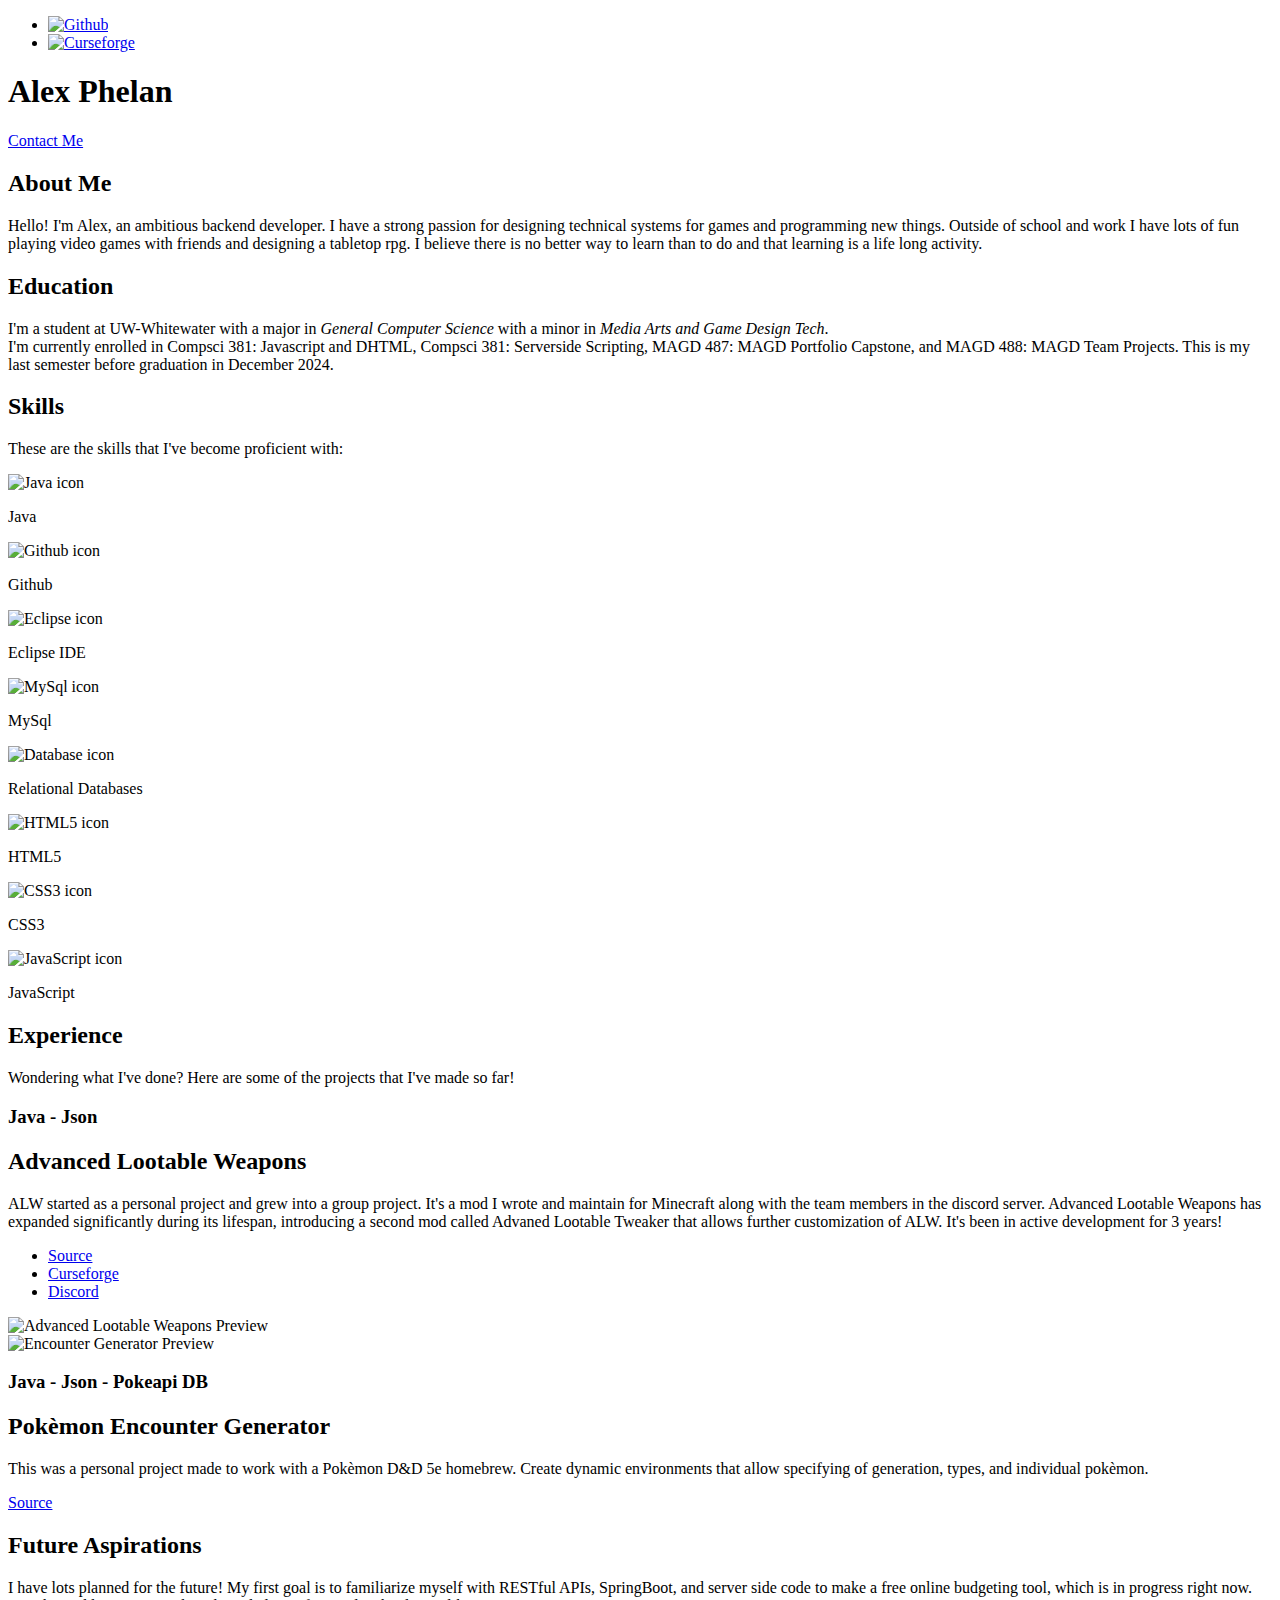
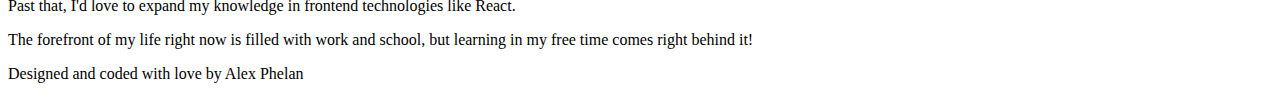
==== index.html @ 7ef5a331 "Update index.html" ====
<!DOCTYPE html>

<html lang="en">
<head>
    <meta charset="UTF-8">
    <title>Alex Phelan</title>
    <link rel="stylesheet" href="./style.css">
</head>
<body>
	<header>
		<div class="banner" id="bannercolor">
			<div id="bannercontent">
				<div id="bannericons">
					<ul>
						<li>
							<a href="https://github.com/Tikidoodlep1" target="_blank"><img src="./images/github-icon.png" alt="Github" id="github-icon"></a>
						</li>
						<li>
							<a href="https://www.curseforge.com/members/tiki/projects" target="_blank"><img src="./images/curseforge-icon.png" alt="Curseforge" id="curseforge-icon"></a>
						</li>
					</ul>
				</div>
				<h1 id="banneranim">Alex Phelan</h1>
				<div id="contactcontent">
					<a href="mailto:alex.x.eye@gmail.com" id="contactme">Contact Me</a>
				</div>
			</div>
		</div>
	</header>
	
	<div class="bodycontainer" id="firstbody">
		<div class="bodycontent" id="aboutme">
			<!--<img src="./images/cover_image" alt="Portrait of Alex Phelan" class="floatleft">-->
			<h2>About Me</h2> 
			<p>
				Hello! I'm Alex, an ambitious backend developer. I have a strong passion for designing technical systems for games and programming new things. Outside of school and work I have lots of fun playing video games with friends and designing a tabletop rpg. I believe there is no better way to learn than to do and that learning is a life long activity.
			</p>
		</div>
	</div>

	<div class=triangle1></div>

	<div id="secondbody">
		<div class="bodycontainer">
			<div class="bodycontent" id="education">
				<!--
				<div class="schedule floatleft">
					<table>
						<thead>
							<h4>Class Schedule</h4>
						</thead>
						<tbody>
							<th></th>
							<th>Monday</th>
							<th>Tuesday</th>
							<th>Wednesday</th>
							<th>Thursday</th>
							<tr>
								<th>9:00-10:45</th>
								<td>Compsci 381</td>
								<td></td>
								<td></td>
								<td></td>
							</tr>
							<tr>
								<th>12:00-1:45</th>
								<td></td>
								<td>Compsci 382</td>
								<td></td>
								<td>Compsci 382</td>
							</tr>
							<tr>
								<th>3:30-6:15</th>
								<td>MAGD 487</td>
								<td></td>
								<td>MAGD 488</td>
								<td></td>
							</tr>
						</tbody>
					</table>
				</div>
				-->
				<h2>Education</h2> 
				<p>
					I'm a student at UW-Whitewater with a major in <i>General Computer Science</i> with a minor in <i>Media Arts and Game Design Tech</i>. <br>
					I'm currently enrolled in Compsci 381: Javascript and DHTML, Compsci 381: Serverside Scripting, MAGD 487: MAGD Portfolio Capstone, and MAGD 488: MAGD Team Projects. This is my last semester before graduation in December 2024.
				</p>
			</div>
		</div>
	</div>

	<div class="triangle triangle2"></div>

	<div id="thirdbody">
		<div class="bodycontainer">
			<div class="bodycontent" id="skills">
				<h2>Skills</h2> 
				<p>
					These are the skills that I've become proficient with:
				</p>
				<div class="skills">
					<div class="iconbox">
						<img class="skillicon" src="./images/java-icon.png" alt="Java icon">
						<p>Java</p>
					</div>
					<div class="iconbox">
						<img class="skillicon" src="./images/github-icon.png" alt="Github icon">
						<p>Github</p>
					</div>
					<div class="iconbox">
						<img class="skillicon" src="./images/eclipse-icon.png" alt="Eclipse icon">
						<p>Eclipse IDE</p>
					</div>
					<div class="iconbox">
						<img class="skillicon" src="./images/mysql-icon.png" alt="MySql icon">
						<p>MySql</p>
					</div>
					<div class="iconbox">
						<img class="skillicon" src="./images/rdbms-icon.png" alt="Database icon">
						<p>Relational Databases</p>
					</div>
					<div class="iconbox">
						<img class="skillicon" src="./images/html-icon.png" alt="HTML5 icon">
						<p>HTML5</p>
					</div>
					<div class="iconbox">
						<img class="skillicon" src="./images/css-icon.png" alt="CSS3 icon">
						<p>CSS3</p>
					</div>
					<div class="iconbox">
						<img class="skillicon" src="./images/js-icon.png" alt="JavaScript icon">
						<p>JavaScript</p>
					</div>
				</div>
			</div>
		</div>
	</div>

	<div class="triangle triangle3"></div>

	<div id="fourthbody">
		<div class="bodycontainer">
			<div class="bodycontent" id="exp">
				<h2>Experience</h2> 
				<p>
					<span class="importantinfo">Wondering what I've done?</span> Here are some of the projects that I've made so far!
				</p>

				<div class="project">
					<div class="projectcontent">
						<h3>Java - Json</h3>
						<h2>Advanced Lootable Weapons</h2>
						<p>ALW started as a personal project and grew into a group project. It's a mod I wrote and maintain for Minecraft along with the team members in the discord server. Advanced Lootable Weapons has expanded significantly during its lifespan, introducing a second mod called Advaned Lootable Tweaker that allows further customization of ALW. It's been in active development for 3 years!</p>
						<div class="projectlink">
							<ul>
								<li><a href="https://github.com/Tikidoodlep1/AdvancedLootableWeapons">Source</a></li>
								<li><a href="https://www.curseforge.com/minecraft/mc-mods/advanced-lootable-weapons">Curseforge</a></li>
								<li><a href="https://discord.gg/WtATAKmUPD">Discord</a></li>
							</ul>
						</div>
					</div>
					<div class="projectimg">
						<img src="./images/alw.png" alt="Advanced Lootable Weapons Preview">
					</div>
				</div>

				<div class="project">
					<div class="projectimg">
						<img src="./images/encounter-generator.png" alt="Encounter Generator Preview">
					</div>
					<div class="projectcontent">
						<h3>Java - Json - Pokeapi DB</h3>
						<h2>Pok&egrave;mon Encounter Generator</h2>
						<p>This was a personal project made to work with a Pok&egrave;mon D&D 5e homebrew. Create dynamic environments that allow specifying of generation, types, and individual pok&egrave;mon.</p>
						<div class="projectlink">
							<a href="https://github.com/Tikidoodlep1/EncounterGenerator">Source</a>
						</div>
					</div>
				</div>

			</div>
		</div>
	</div>

	<div class="triangle triangle4"></div>

	<div id="fifthbody">
		<div class="bodycontainer">
			<div class="bodycontent" id="future">
				<h2>Future Aspirations</h2> 
				<p>
					I have lots planned for the future! My first goal is to familiarize myself with RESTful APIs, SpringBoot, and server side code to make a free online budgeting tool, which is in progress right now. Past that, I'd love to expand my knowledge in frontend technologies like React.
				</p>
				<p>
					The forefront of my life right now is filled with work and school, but learning in my free time comes right behind it!
				</p>
			</div>
		</div>
	</div>

	<footer>
		<p>Designed and coded with love by Alex Phelan</p>
	</footer>
</body>
</html>

<!--
	WEBPAGE REF: https://anniebombanie.com/, https://www.codeturkie.io/
	Web page should include information about your education, work experience, future goals, and other items such as favorite sport, athlete, artist, or your hobby.

	Tool used for color scheme: https://colorffy.com/dark-theme-generator
-->
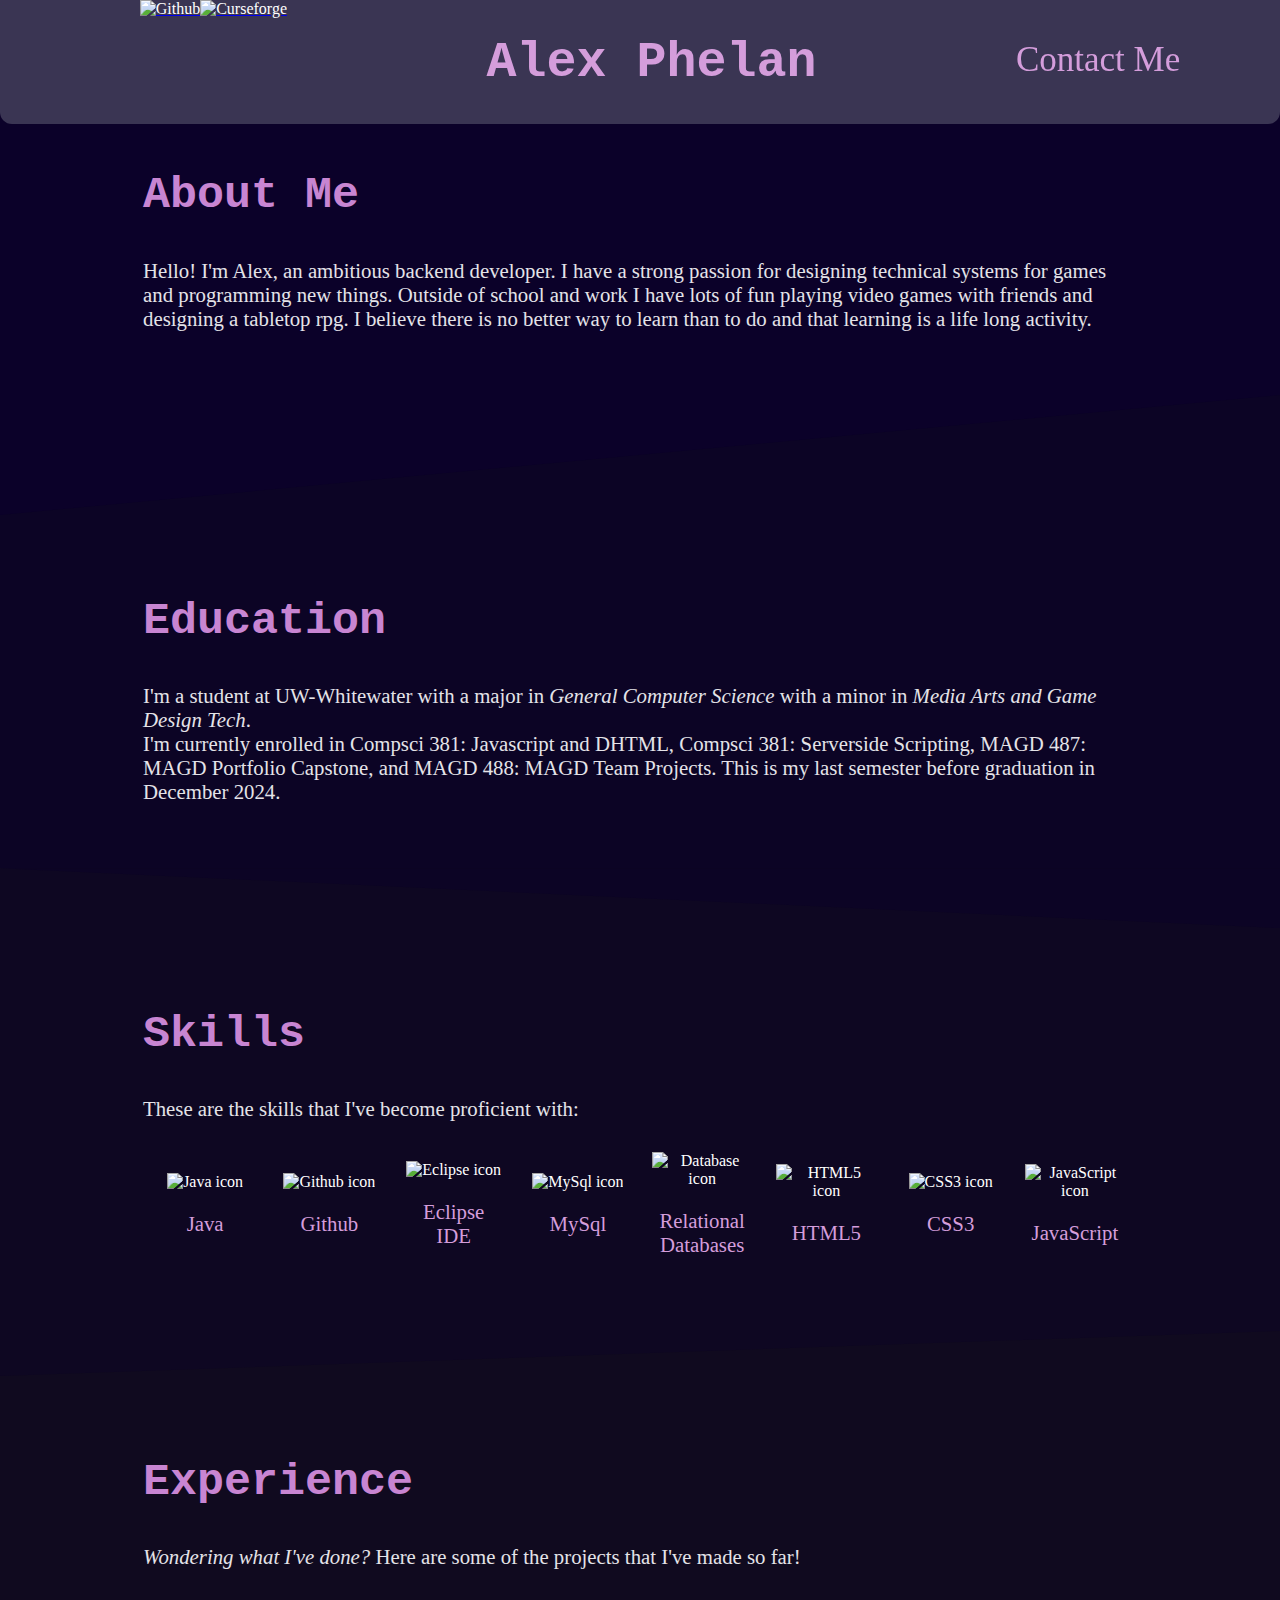
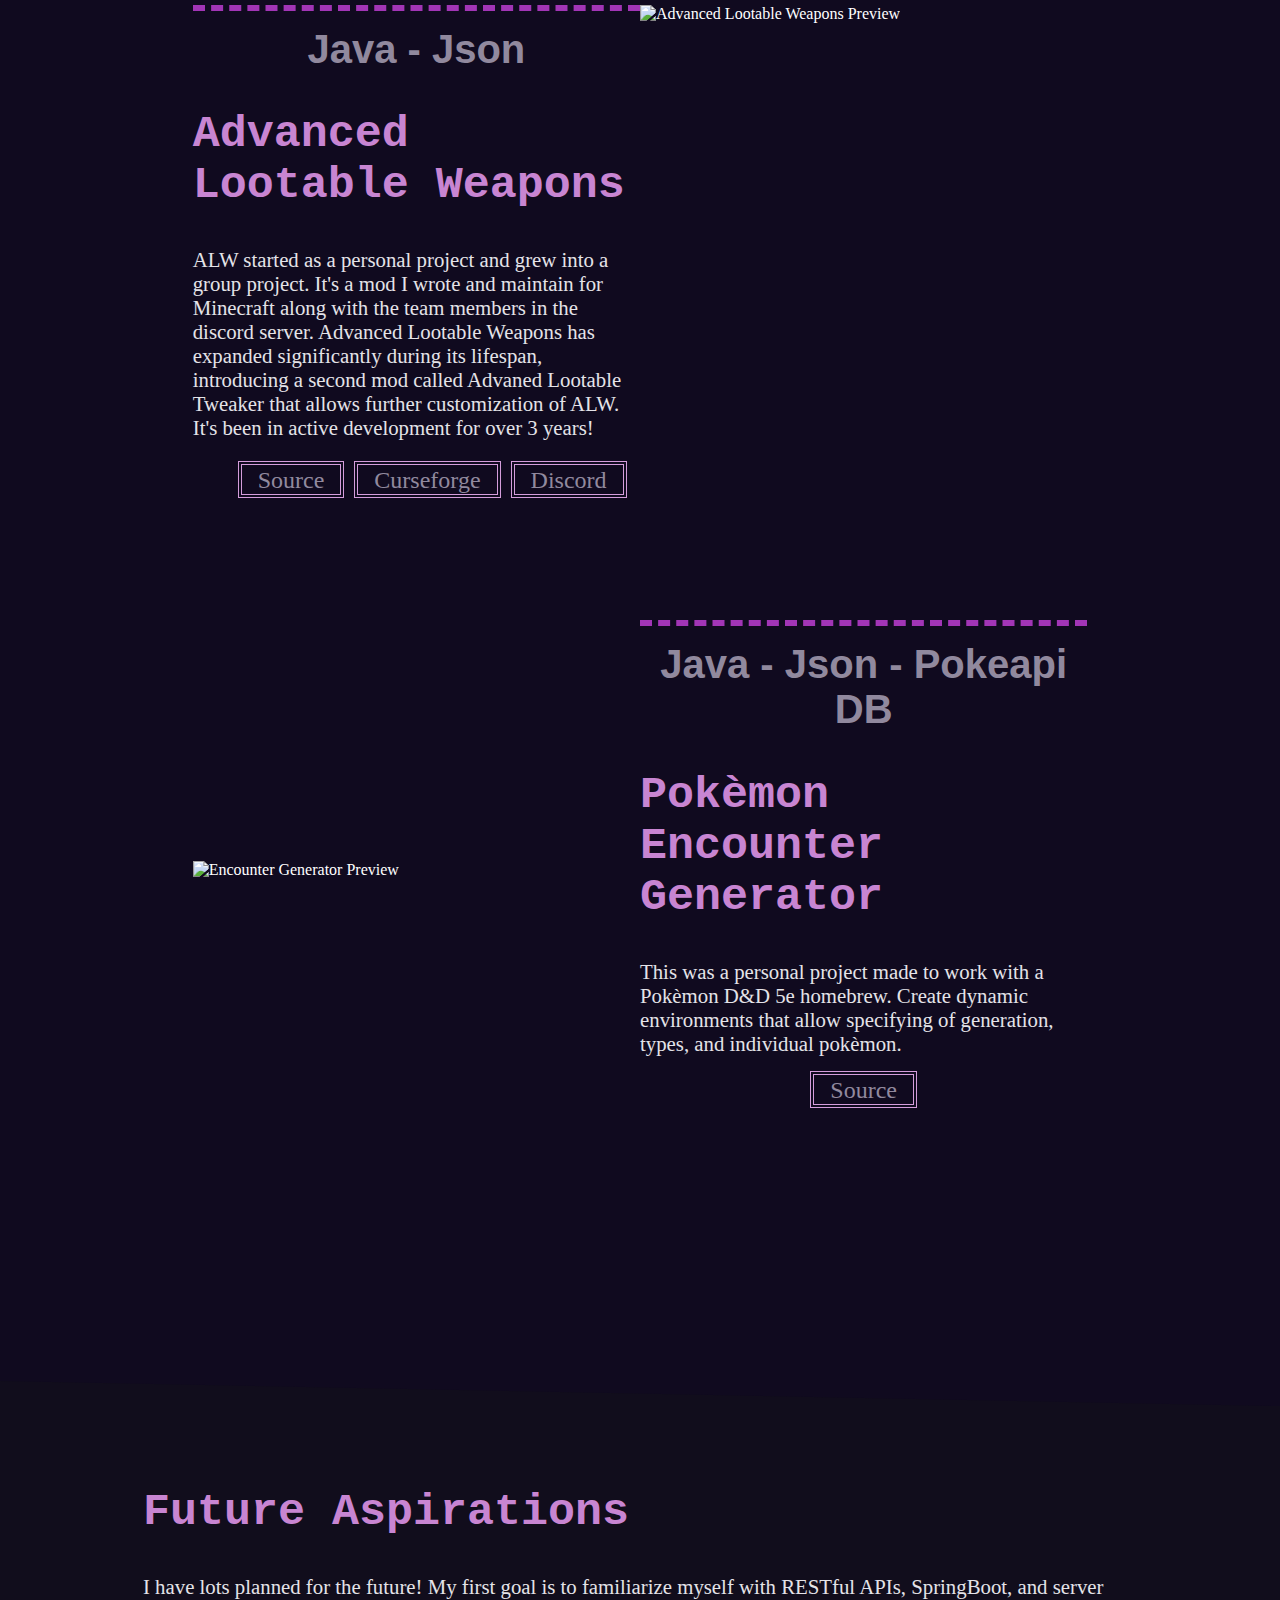
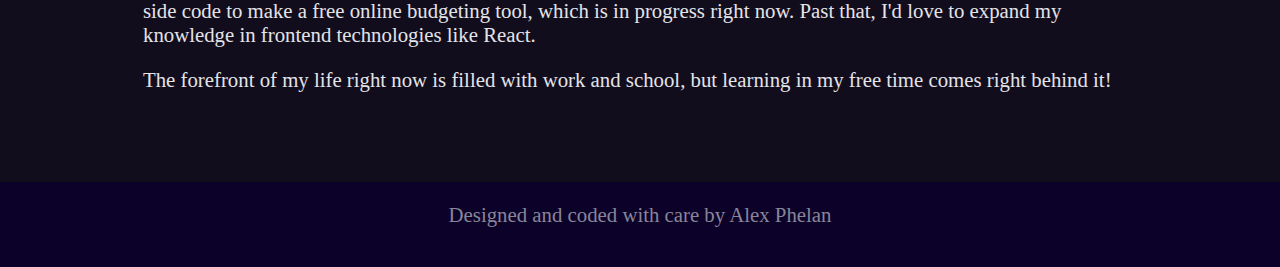
==== commit 60eac14e: "Made the website size responsive" ====
--- a/index.html
+++ b/index.html
@@ -43,43 +43,6 @@
 	<div id="secondbody">
 		<div class="bodycontainer">
 			<div class="bodycontent" id="education">
-				<!--
-				<div class="schedule floatleft">
-					<table>
-						<thead>
-							<h4>Class Schedule</h4>
-						</thead>
-						<tbody>
-							<th></th>
-							<th>Monday</th>
-							<th>Tuesday</th>
-							<th>Wednesday</th>
-							<th>Thursday</th>
-							<tr>
-								<th>9:00-10:45</th>
-								<td>Compsci 381</td>
-								<td></td>
-								<td></td>
-								<td></td>
-							</tr>
-							<tr>
-								<th>12:00-1:45</th>
-								<td></td>
-								<td>Compsci 382</td>
-								<td></td>
-								<td>Compsci 382</td>
-							</tr>
-							<tr>
-								<th>3:30-6:15</th>
-								<td>MAGD 487</td>
-								<td></td>
-								<td>MAGD 488</td>
-								<td></td>
-							</tr>
-						</tbody>
-					</table>
-				</div>
-				-->
 				<h2>Education</h2> 
 				<p>
 					I'm a student at UW-Whitewater with a major in <i>General Computer Science</i> with a minor in <i>Media Arts and Game Design Tech</i>. <br>
@@ -146,34 +109,36 @@
 					<span class="importantinfo">Wondering what I've done?</span> Here are some of the projects that I've made so far!
 				</p>
 
-				<div class="project">
-					<div class="projectcontent">
-						<h3>Java - Json</h3>
-						<h2>Advanced Lootable Weapons</h2>
-						<p>ALW started as a personal project and grew into a group project. It's a mod I wrote and maintain for Minecraft along with the team members in the discord server. Advanced Lootable Weapons has expanded significantly during its lifespan, introducing a second mod called Advaned Lootable Tweaker that allows further customization of ALW. It's been in active development for 3 years!</p>
-						<div class="projectlink">
-							<ul>
-								<li><a href="https://github.com/Tikidoodlep1/AdvancedLootableWeapons">Source</a></li>
-								<li><a href="https://www.curseforge.com/minecraft/mc-mods/advanced-lootable-weapons">Curseforge</a></li>
-								<li><a href="https://discord.gg/WtATAKmUPD">Discord</a></li>
-							</ul>
+				<div class="projectwrapper">
+					<div class="project">
+						<div class="projectcontent">
+							<h3>Java - Json</h3>
+							<h2>Advanced Lootable Weapons</h2>
+							<p>ALW started as a personal project and grew into a group project. It's a mod I wrote and maintain for Minecraft along with the team members in the discord server. Advanced Lootable Weapons has expanded significantly during its lifespan, introducing a second mod called Advaned Lootable Tweaker that allows further customization of ALW. It's been in active development for over 3 years!</p>
+							<div class="projectlink">
+								<ul>
+									<li><a href="https://github.com/Tikidoodlep1/AdvancedLootableWeapons" target="_blank">Source</a></li>
+									<li><a href="https://www.curseforge.com/minecraft/mc-mods/advanced-lootable-weapons" target="_blank">Curseforge</a></li>
+									<li><a href="https://discord.gg/WtATAKmUPD" target="_blank">Discord</a></li>
+								</ul>
+							</div>
+						</div>
+						<div class="projectimg">
+							<img src="./images/alw.png" alt="Advanced Lootable Weapons Preview">
 						</div>
 					</div>
-					<div class="projectimg">
-						<img src="./images/alw.png" alt="Advanced Lootable Weapons Preview">
-					</div>
-				</div>
 
-				<div class="project">
-					<div class="projectimg">
-						<img src="./images/encounter-generator.png" alt="Encounter Generator Preview">
-					</div>
-					<div class="projectcontent">
-						<h3>Java - Json - Pokeapi DB</h3>
-						<h2>Pok&egrave;mon Encounter Generator</h2>
-						<p>This was a personal project made to work with a Pok&egrave;mon D&D 5e homebrew. Create dynamic environments that allow specifying of generation, types, and individual pok&egrave;mon.</p>
-						<div class="projectlink">
-							<a href="https://github.com/Tikidoodlep1/EncounterGenerator">Source</a>
+					<div class="project">
+						<div class="projectcontent">
+							<h3>Java - Json - Pokeapi DB</h3>
+							<h2>Pok&egrave;mon Encounter Generator</h2>
+							<p>This was a personal project made to work with a Pok&egrave;mon D&D 5e homebrew. Create dynamic environments that allow specifying of generation, types, and individual pok&egrave;mon.</p>
+							<div class="projectlink">
+								<a href="https://github.com/Tikidoodlep1/EncounterGenerator" target="_blank">Source</a>
+							</div>
+						</div>
+						<div class="projectimg">
+							<img src="./images/encounter-generator.png" alt="Encounter Generator Preview">
 						</div>
 					</div>
 				</div>
@@ -199,7 +164,7 @@
 	</div>
 
 	<footer>
-		<p>Designed and coded with love by Alex Phelan</p>
+		<p>Designed and coded with care by Alex Phelan</p>
 	</footer>
 </body>
 </html>
--- a/style.css
+++ b/style.css
@@ -0,0 +1,460 @@
+:root {
+/** DARK THEME PRIMARY COLORS */
+--color-primary-100: #9403ad;
+--color-primary-200: #a235b6;
+--color-primary-300: #af52c0;
+--color-primary-400: #bc6cc9;
+--color-primary-500: #c885d2;
+--color-primary-600: #d49ddb;
+/** DARK THEME SURFACE COLORS */
+--color-surface-100: #0b0129;
+--color-surface-200: #211e3d;
+--color-surface-300: #3a3553;
+--color-surface-400: #534f6a;
+--color-surface-500: #6e6981;
+--color-surface-600: #898599;
+/** DARK THEME MIXED SURFACE COLORS */
+--color-surface-mixed-100: #190d32;
+--color-surface-mixed-200: #2f2346;
+--color-surface-mixed-300: #473b5b;
+--color-surface-mixed-400: #5f5471;
+--color-surface-mixed-500: #786e87;
+--color-surface-mixed-600: #91899e;
+/** P COLOR */
+--color-p: #e4e3e8;
+/** DESATURATED BACKGROUNDS */
+--bg-2: #0c0425;
+--bg-3: #0e0722;
+--bg-4: #100a1f;
+--bg-5: #110d1c;
+}
+
+
+.triangle {
+	position: relative;
+}
+
+.triangle:after {
+	content: '';
+	position: absolute;
+}
+
+.triangle1 {
+	margin: 0rem;
+    width: 100%;
+    height: 120px;
+    background: var(--bg-2);
+    clip-path: polygon(100% 100%, 100% 0%, 0% 100%);
+}
+
+.triangle2 {
+	margin: 0rem;
+    width: 100%;
+    height: 60px;
+    background: var(--bg-3);
+}
+
+.triangle2:after {
+	width: 100%;
+    height: 60px;
+    background: var(--bg-2);
+    clip-path: polygon(100% 100%, 100% 0%, 0% 0%);
+}
+
+.triangle3 {
+	margin: 0rem;
+    width: 100%;
+    height: 45px;
+    background: var(--bg-4);
+}
+
+.triangle3:after {
+	width: 100%;
+    height: 45px;
+    background: var(--bg-3);
+    clip-path: polygon(0% 0%, 0% 100%, 100% 0%);
+}
+
+.triangle4 {
+	margin: 0rem;
+    width: 100%;
+    height: 25px;
+    background: var(--bg-5);
+}
+
+.triangle4:after {
+	width: 100%;
+    height: 25px;
+    background: var(--bg-4);
+    clip-path: polygon(100% 100%, 100% 0%, 0% 0%);
+}
+
+
+.floatright {
+	float: right;
+}
+
+.floatleft {
+	float: left;
+}
+
+.importantinfo {
+	font-size: 1.3rem;
+	font-style: oblique;
+}
+
+.banner {
+	position: fixed;
+	top: 0px;
+	color: var(--color-surface-600);
+	width: 100%;
+	z-index: 10;
+	text-align: center;
+	margin: 0rem;
+	animation: banner-anim linear forwards;
+	animation-timeline: scroll();
+	animation-range: 0vh 60vh;
+}
+
+#bannercolor {
+	background-color: var(--color-surface-300);
+	border-radius: 0px 0px 12px 12px;
+}
+
+#bannericons {
+	padding: 0rem 0rem 0rem 0rem;
+}
+
+#bannericons ul {
+	color: transparent;
+	margin: 0%;
+}
+
+#bannericons li {
+	float: left;
+}
+
+#bannericons img {
+	width: 65px;
+	animation: banner-img-anim linear forwards;
+	animation-timeline: scroll();
+	animation-range: 0vh 60vh;
+}
+
+#bannercontent {
+	display: flex;
+	flex-flow: row wrap;
+	justify-content: space-around;
+	vertical-align: middle;
+	color: var(--color-primary-600);
+}
+
+#banneranim {
+	font-size: 50px;
+	animation: banner-header-anim linear forwards;
+	animation-timeline: scroll();
+	animation-range: 0vh 60vh;
+}
+
+@keyframes banner-anim {
+	from {
+		background-color: var(--color-surface-300);
+	}
+	to {
+		background-color: #24203bdf; /* --color-surface-200+df for transparency */
+	}
+}
+
+@keyframes banner-img-anim {
+	from {
+		padding: 2rem 0rem 0rem 0rem;
+		width: 65px;
+	}
+	to {
+		padding: 1rem 0rem 0rem 0rem;
+		/*width: 35px;*/
+		/* New Stuff */
+		width: 50px;
+	}
+}
+
+@keyframes banner-header-anim {
+	from {
+		font-size: 50px;
+	}
+	to {
+		font-size: 30px;
+	}
+}
+
+#contactcontent {
+	padding: 2.5rem 0rem 0rem 0rem;
+	animation: banner-contactme-padding-anim linear forwards;
+	animation-timeline: scroll();
+	animation-range: 0vh 60vh;
+}
+
+#contactme {
+	font-size: 35px;
+	color: var(--color-primary-600);
+	text-decoration: none;
+	animation: banner-contactme-anim linear forwards;
+	animation-timeline: scroll();
+	animation-range: 0vh 60vh;
+}
+
+@keyframes banner-contactme-padding-anim {
+	from {
+		padding: 2.5rem 0rem 0rem 0rem;
+	}
+	to {
+		padding: 1.5rem 0rem 0rem 0rem;
+	}
+}
+
+@keyframes banner-contactme-anim {
+	from {
+		font-size: 35px;
+	}
+	to {
+		font-size: 20px;
+	}
+}
+
+.bodycontainer {
+	margin: 0% 0%;
+	/*text-align: justify;*/
+}
+
+.bodycontainer p {
+	color: var(--color-p);
+}
+
+.bodycontainer h2 {
+	color: var(--color-primary-500);
+}
+
+.bodycontent {
+	padding: 5px 15px;
+	/*margin: 0% 25%;*/
+	margin: 0% 10%;
+}
+
+#firstbody {
+	margin-top: 10%;
+	padding-bottom: 3%;
+}
+
+#secondbody {
+	margin: 0%;
+	background-color: var(--bg-2);
+	padding: 3% 0% 3% 0%;
+}
+
+#thirdbody {
+	margin: 0%;
+	background-color: var(--bg-3);
+	padding: 3% 0% 3% 0%;
+}
+
+#fourthbody {
+	margin: 0%;
+	background-color: var(--bg-4);
+	padding: 3% 0% 13% 0%;
+}
+
+#fifthbody {
+	margin: 0%;
+	background-color: var(--bg-5);
+	padding: 3% 0% 5% 0%;
+}
+
+/*.schedule {
+	background-color: var(--color-surface-200);
+	border-radius: 8px;
+	width: inherit;
+	margin-right: 2rem;
+	text-align: center;
+	padding: 5px;
+}
+
+.schedule th,td {
+	border: 1px solid var(--color-surface-500);
+	color: var(--color-p);
+}
+
+.schedule h4 {
+	color: var(--color-primary-500);
+}*/
+
+.projectwrapper {
+	margin: auto;
+	width: 90%;
+	padding-top: 15px;
+}
+
+.project {
+	margin: auto;
+	width: 100%;
+	display: flex;
+	flex-flow: column nowrap;
+	/* New Stuff*/
+	/*width: 125%;*/
+	padding-bottom: 10vh;
+	/*margin: 0% 0% 0% -25%;*/
+}
+
+.projectlink {
+	margin: auto;
+	text-align: center;
+}
+
+.projectlink ul {
+	color: transparent;
+	display: flex;
+	flex-flow: row wrap;
+	/*justify-content: space-around;*/
+}
+
+.projectlink li {
+	padding: 5px;
+}
+
+.projectlink a {
+	border: 4px double var(--color-primary-600);
+	text-align: center;
+	padding: 0.1rem 1rem;
+	font-size: 1.5rem;
+	text-decoration: none;
+	color: var(--color-surface-mixed-600);
+}
+
+.projectimg {
+	z-index: 2;
+	width: 100%;
+	margin: 0%;
+}
+
+/* New Stuff */
+.projectimg img {
+	width: 100%;
+}
+
+.projectcontent {
+	z-index: 3;
+	background-color: var(--bg-4);
+	border-top: 6px dashed var(--color-primary-200);
+	border-bottom-left-radius: 16px;
+	border-bottom-right-radius: 16px;
+	/*padding: 1rem 3rem;*/
+	width: 100%;
+	/* New Stuff */
+	padding: 1rem 0rem;
+}
+
+.projectcontent h3 {
+	text-align: center;
+	color: var(--color-surface-mixed-600);
+	margin: 0%;
+}
+
+@media (min-width: 1024px) {
+	.project {
+		width: 100%;
+		flex-flow: row nowrap;
+		margin: 0%;
+	}
+
+	.project:nth-child(even) {
+		flex-flow: row-reverse nowrap;
+		align-items: center;
+	}
+
+	.projectcontent {
+		margin: auto;
+	}
+
+	.projectimg {
+		margin: 0%;
+	}
+
+	.projectimg img {
+		width: 75%;
+	}
+}
+
+.skills {
+	display: flex;
+	flex-direction: row;
+	flex-wrap: wrap;
+	width: 100%;
+}
+
+.skills p {
+	color: var(--color-primary-600);
+}
+
+.iconbox {
+	text-align: center;
+	margin: auto;
+	padding: 1%;
+	width: 100px;
+}
+
+.skillicon {
+	width: 65px;
+}
+
+h1 {
+	font-size: 50px;
+	font-family: monospace;
+	font-weight: 800;
+}
+
+h2 {
+	font-size: 45px;
+	font-family: monospace;
+}
+
+h3 {
+	font-size: 40px;
+	font-family: sans-serif;
+	font-weight: 800;
+}
+
+h4 {
+	font-size: 35px;
+	font-family: sans-serif;
+	border-bottom: 3px double var(--color-surface-400);
+	margin: 0% 0% 0.5% 0%;
+	padding: 0%;
+}
+
+p {
+	font-size: 1.3rem;
+}
+
+table, tr, th {
+	border-collapse: collapse;
+}
+
+img {
+	color: white;
+}
+
+body {
+	background-color: var(--color-surface-100);
+	margin: 0px;
+	padding: 0px;
+}
+
+footer {
+	text-align: center;
+	color: var(--color-surface-600);
+	font-size: 0.9rem;
+}
+
+html {
+	margin: 0px;
+	padding: 0px;
+}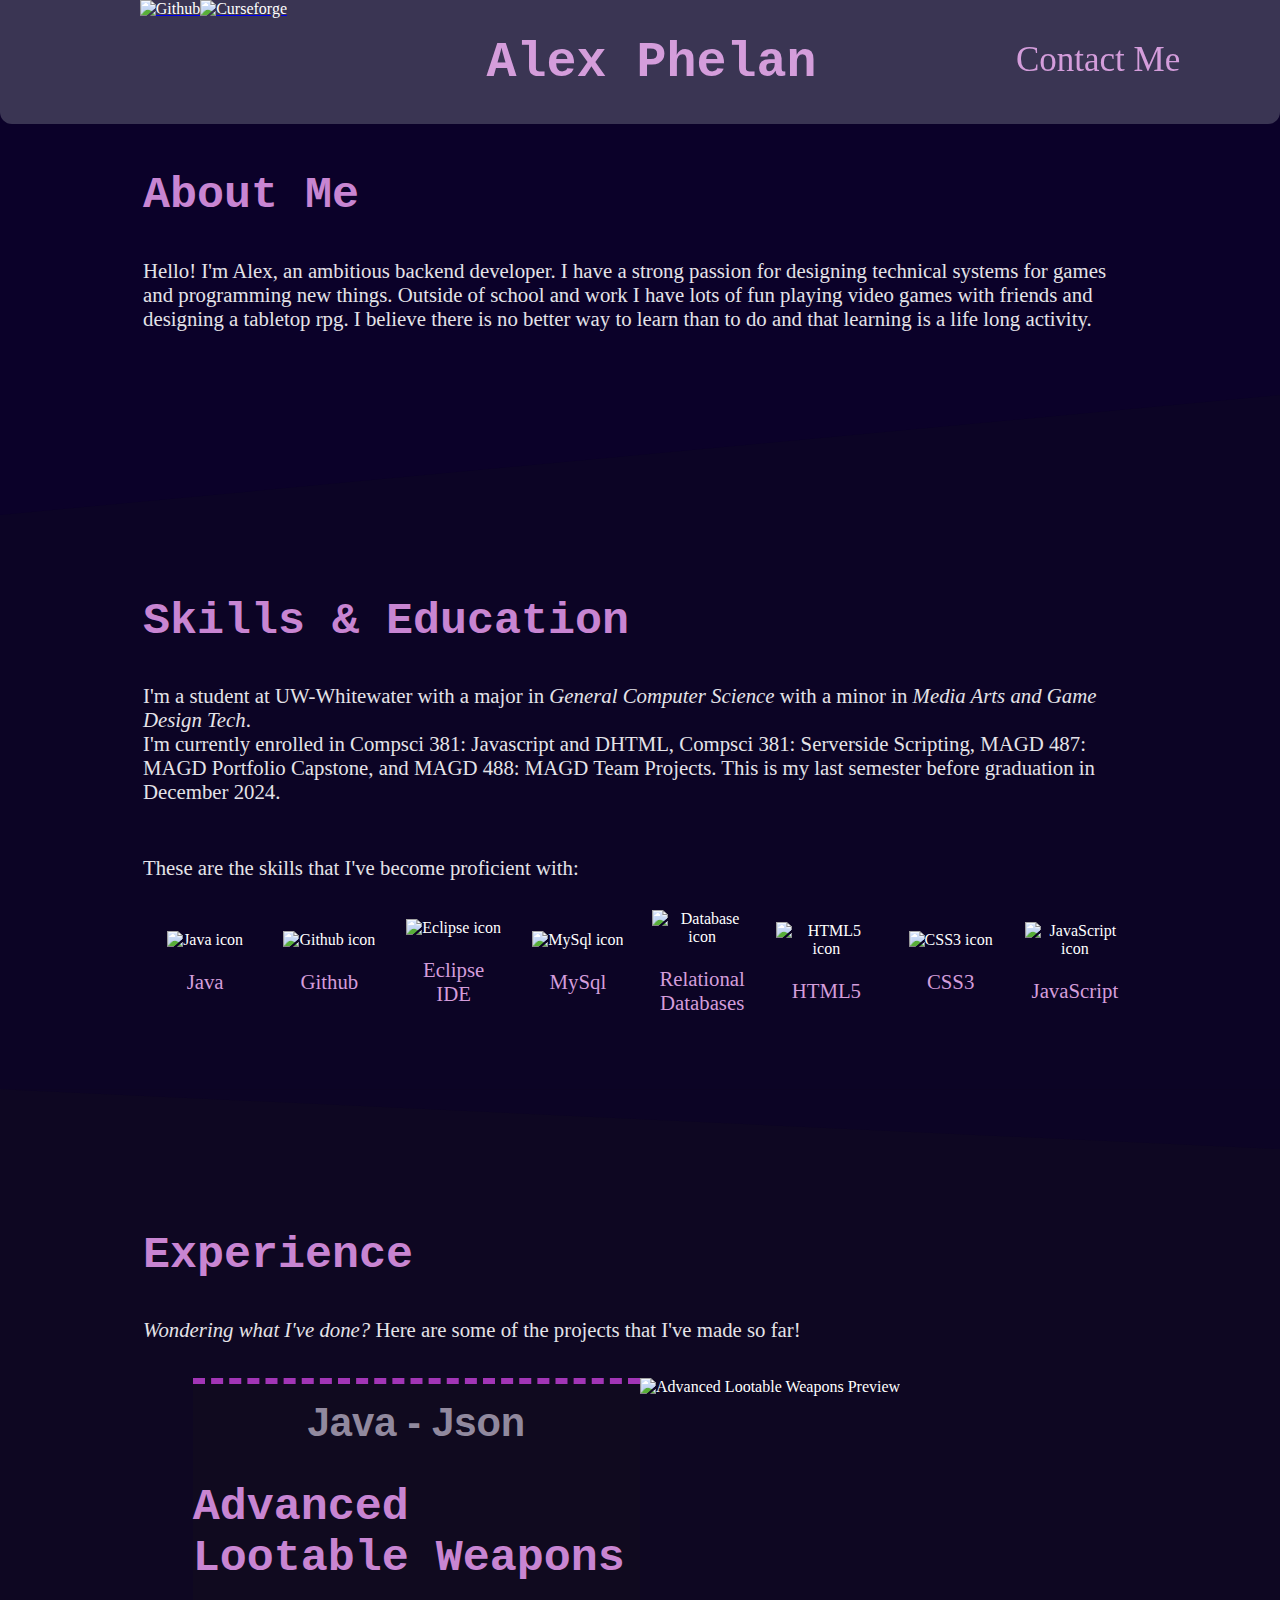
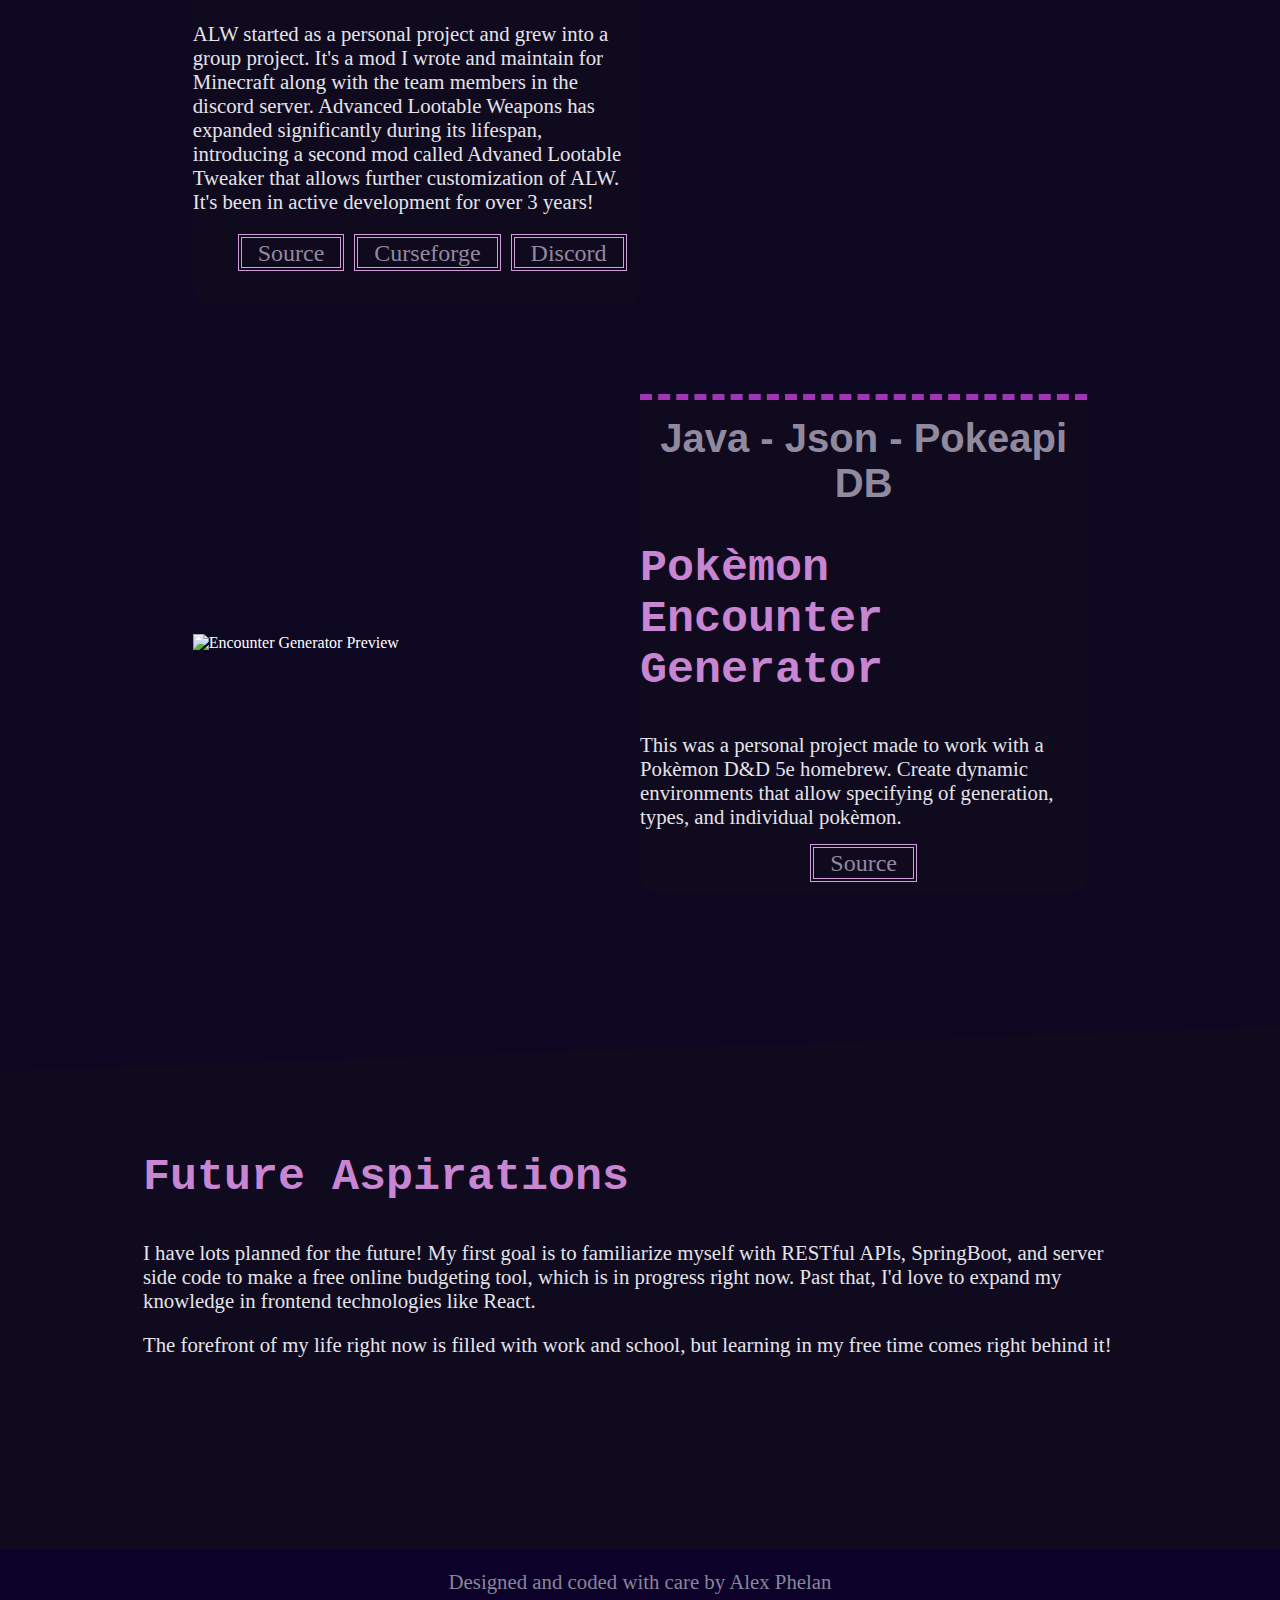
==== commit ef3f9502: "Update email in index.html" ====
--- a/index.html
+++ b/index.html
@@ -22,7 +22,7 @@
 				</div>
 				<h1 id="banneranim">Alex Phelan</h1>
 				<div id="contactcontent">
-					<a href="mailto:alex.x.eye@gmail.com" id="contactme">Contact Me</a>
+					<a href="mailto:alexphelan1006@gmail.com" id="contactme">Contact Me</a>
 				</div>
 			</div>
 		</div>
@@ -41,18 +41,57 @@
 	<div class=triangle1></div>
 
 	<div id="secondbody">
-		<div class="bodycontainer">
+		<div class="bodycontainer" id="twocolumn">
 			<div class="bodycontent" id="education">
-				<h2>Education</h2> 
+				<h2>Skills &amp; Education</h2> 
 				<p>
 					I'm a student at UW-Whitewater with a major in <i>General Computer Science</i> with a minor in <i>Media Arts and Game Design Tech</i>. <br>
 					I'm currently enrolled in Compsci 381: Javascript and DHTML, Compsci 381: Serverside Scripting, MAGD 487: MAGD Portfolio Capstone, and MAGD 488: MAGD Team Projects. This is my last semester before graduation in December 2024.
 				</p>
 			</div>
-		</div>
-	</div>
-
-	<div class="triangle triangle2"></div>
+			<div class="bodycontent" id="skills">
+				<p>
+					These are the skills that I've become proficient with:
+				</p>
+				<div class="skills">
+					<div class="iconbox">
+						<img class="skillicon" src="./images/java-icon.png" alt="Java icon">
+						<p>Java</p>
+					</div>
+					<div class="iconbox">
+						<img class="skillicon" src="./images/github-icon.png" alt="Github icon">
+						<p>Github</p>
+					</div>
+					<div class="iconbox">
+						<img class="skillicon" src="./images/eclipse-icon.png" alt="Eclipse icon">
+						<p>Eclipse IDE</p>
+					</div>
+					<div class="iconbox">
+						<img class="skillicon" src="./images/mysql-icon.png" alt="MySql icon">
+						<p>MySql</p>
+					</div>
+					<div class="iconbox">
+						<img class="skillicon" src="./images/rdbms-icon.png" alt="Database icon">
+						<p>Relational Databases</p>
+					</div>
+					<div class="iconbox">
+						<img class="skillicon" src="./images/html-icon.png" alt="HTML5 icon">
+						<p>HTML5</p>
+					</div>
+					<div class="iconbox">
+						<img class="skillicon" src="./images/css-icon.png" alt="CSS3 icon">
+						<p>CSS3</p>
+					</div>
+					<div class="iconbox">
+						<img class="skillicon" src="./images/js-icon.png" alt="JavaScript icon">
+						<p>JavaScript</p>
+					</div>
+				</div>
+			</div>
+		</div>
+	</div>
+
+	<!-- <div class="triangle triangle2"></div>
 
 	<div id="thirdbody">
 		<div class="bodycontainer">
@@ -97,11 +136,11 @@
 				</div>
 			</div>
 		</div>
-	</div>
-
-	<div class="triangle triangle3"></div>
-
-	<div id="fourthbody">
+	</div> -->
+
+	<div class="triangle triangle2"></div>
+
+	<div id="thirdbody">
 		<div class="bodycontainer">
 			<div class="bodycontent" id="exp">
 				<h2>Experience</h2> 
@@ -147,9 +186,9 @@
 		</div>
 	</div>
 
-	<div class="triangle triangle4"></div>
-
-	<div id="fifthbody">
+	<div class="triangle triangle3"></div>
+
+	<div id="fourthbody">
 		<div class="bodycontainer">
 			<div class="bodycontent" id="future">
 				<h2>Future Aspirations</h2> 
@@ -171,7 +210,6 @@
 
 <!--
 	WEBPAGE REF: https://anniebombanie.com/, https://www.codeturkie.io/
-	Web page should include information about your education, work experience, future goals, and other items such as favorite sport, athlete, artist, or your hobby.
 
 	Tool used for color scheme: https://colorffy.com/dark-theme-generator
 -->
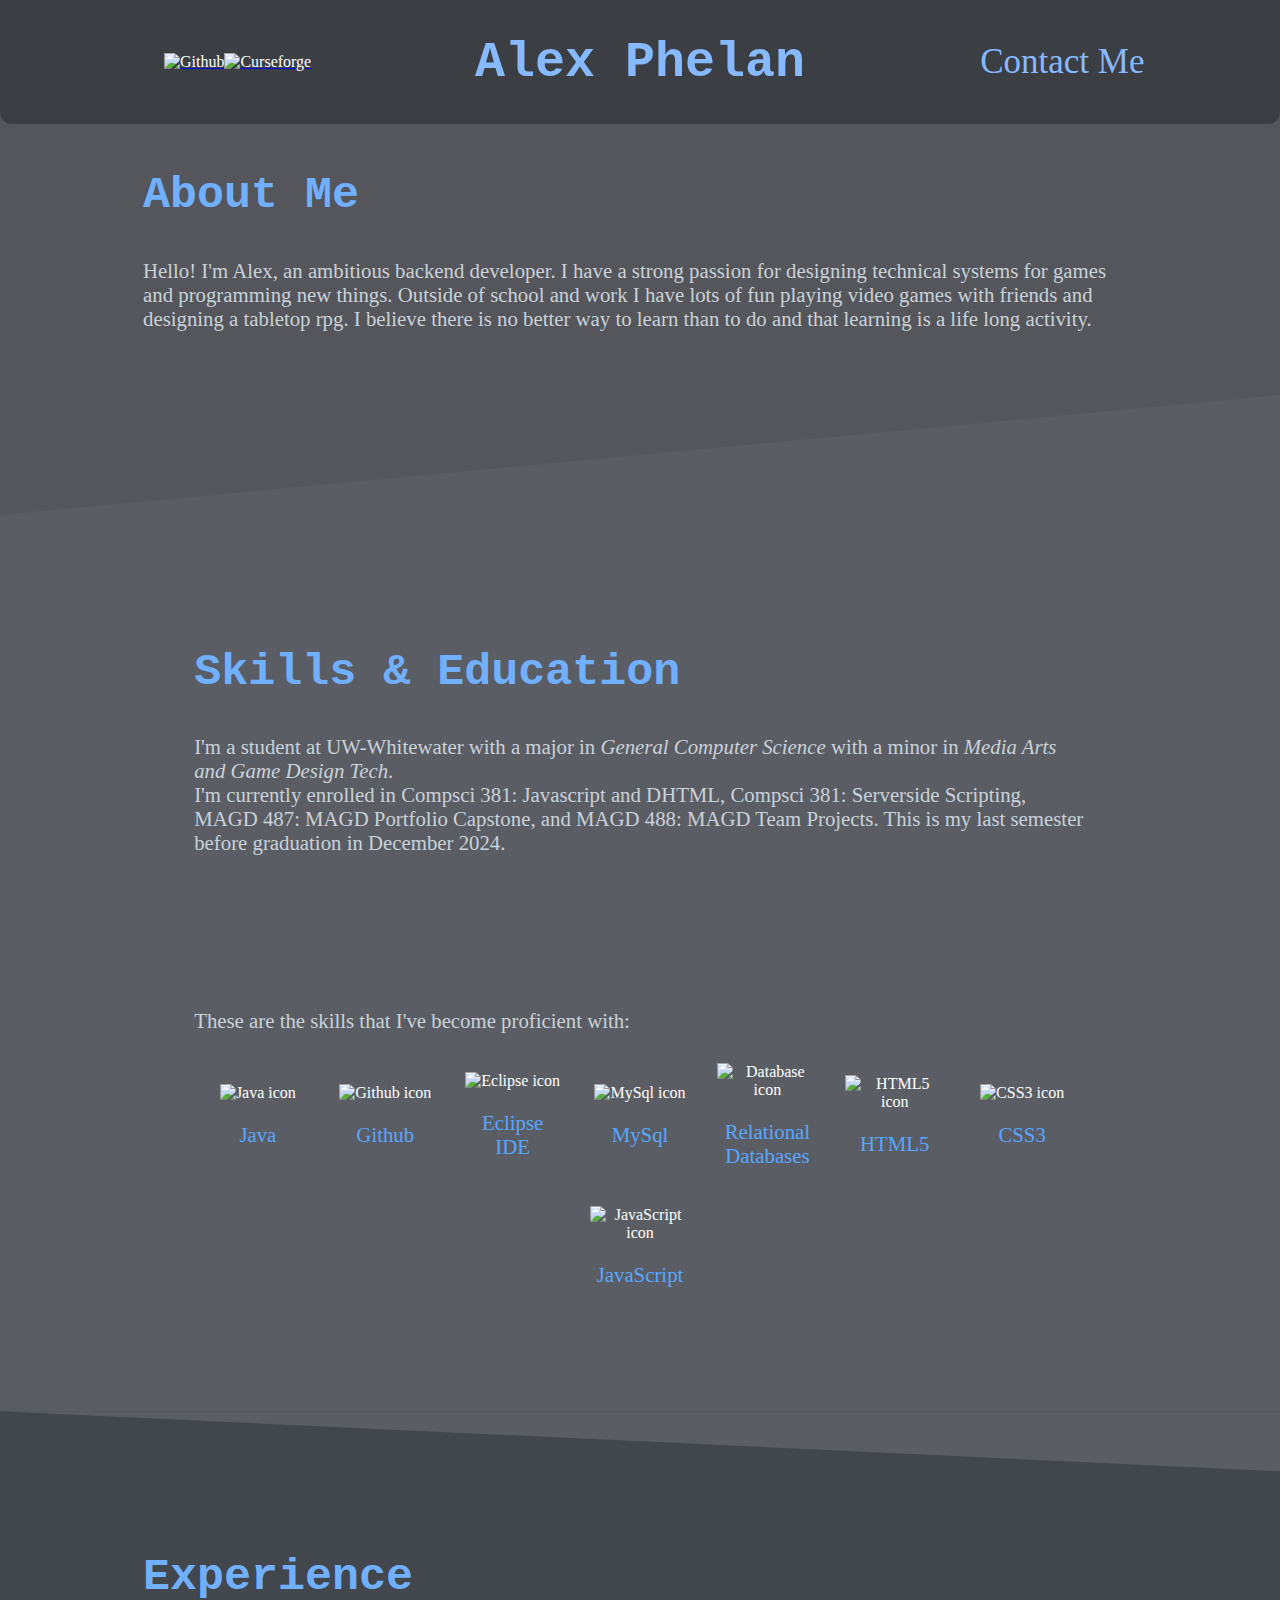
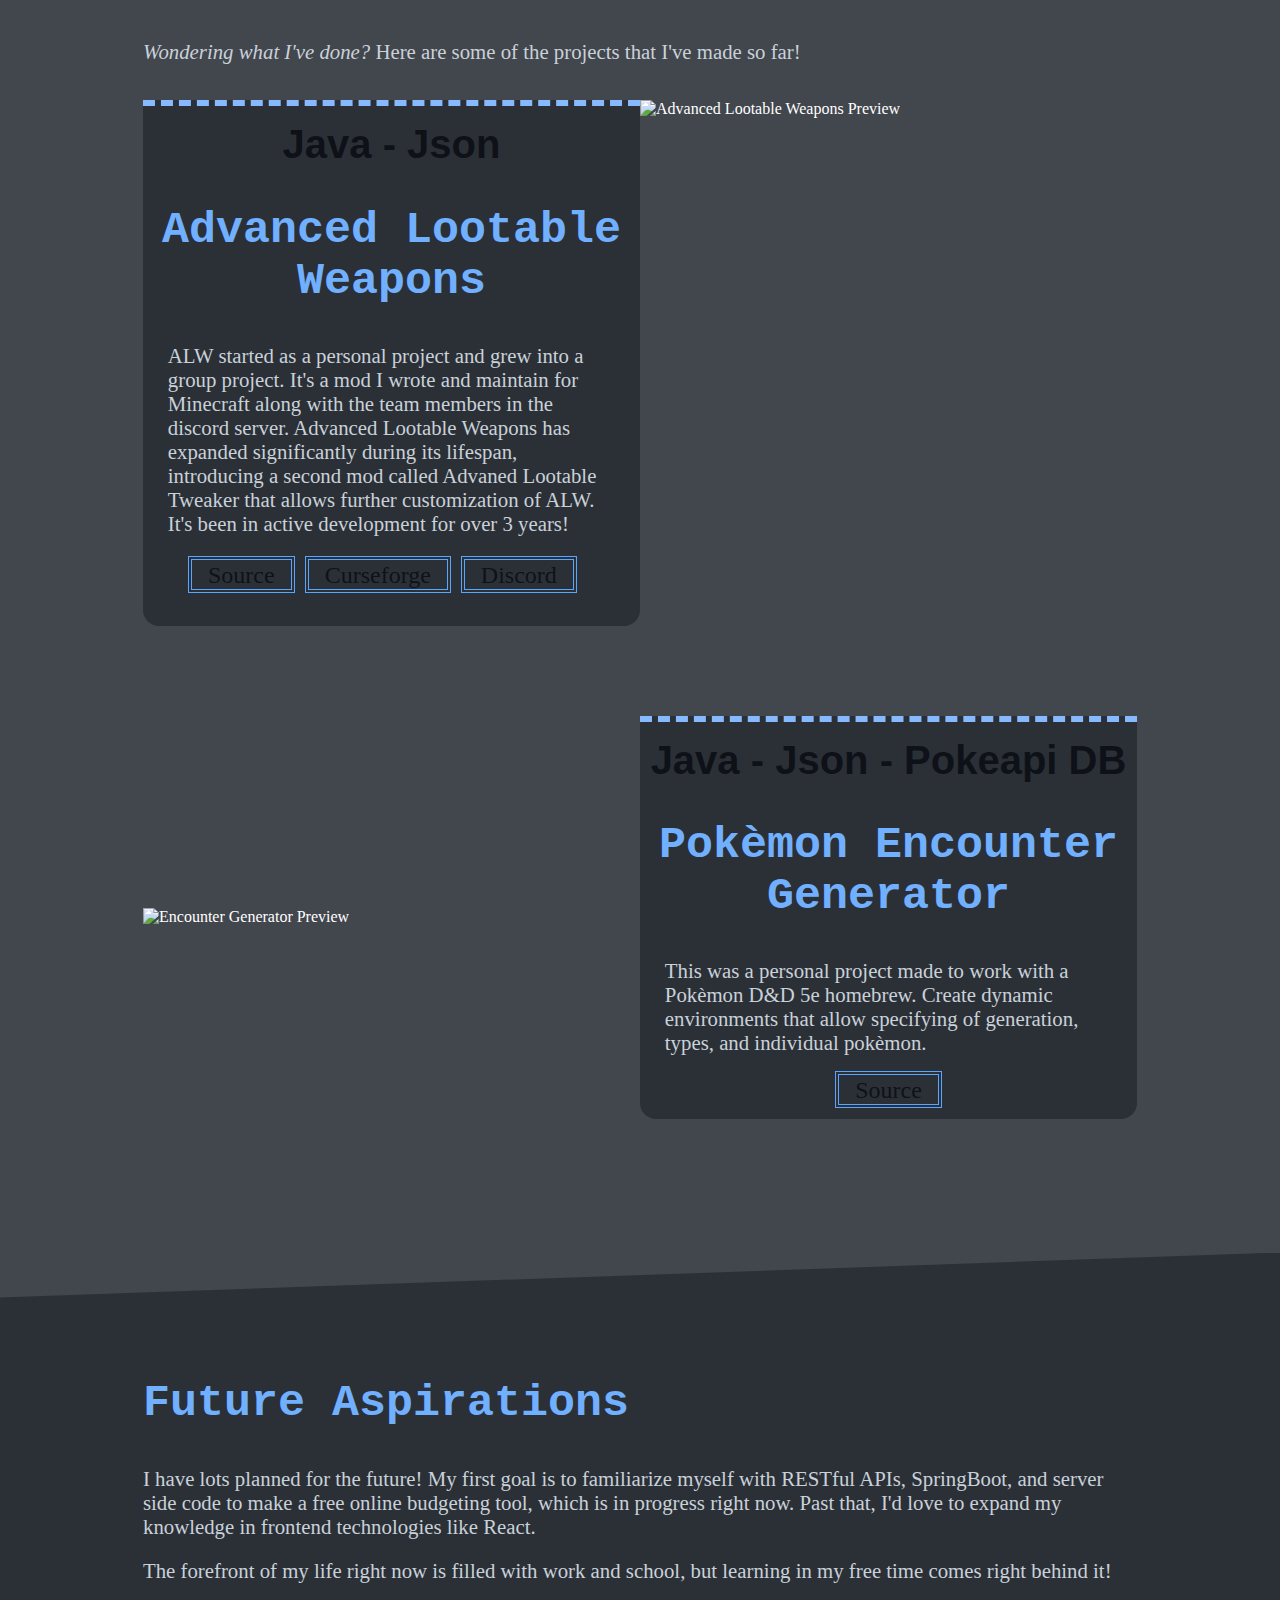
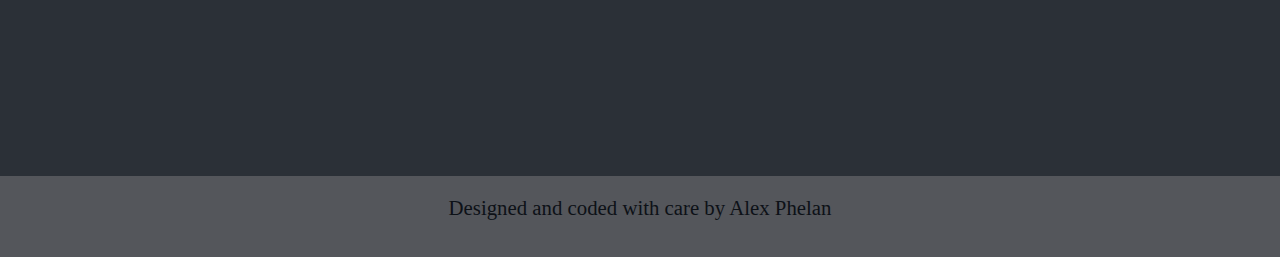
==== commit ee4fd66d: "Testing ContactMe Page" ====
--- a/index.html
+++ b/index.html
@@ -22,7 +22,7 @@
 				</div>
 				<h1 id="banneranim">Alex Phelan</h1>
 				<div id="contactcontent">
-					<a href="mailto:alexphelan1006@gmail.com" id="contactme">Contact Me</a>
+					<a href="./contactme.html" id="contactme">Contact Me</a>
 				</div>
 			</div>
 		</div>
@@ -41,7 +41,7 @@
 	<div class=triangle1></div>
 
 	<div id="secondbody">
-		<div class="bodycontainer" id="twocolumn">
+		<div class="bodycontainer twocolumn">
 			<div class="bodycontent" id="education">
 				<h2>Skills &amp; Education</h2> 
 				<p>
--- a/style.css
+++ b/style.css
@@ -1,32 +1,41 @@
 :root {
-/** DARK THEME PRIMARY COLORS */
---color-primary-100: #9403ad;
+/** MIDNIGHT LAVENDER */
 --color-primary-200: #a235b6;
---color-primary-300: #af52c0;
---color-primary-400: #bc6cc9;
 --color-primary-500: #c885d2;
 --color-primary-600: #d49ddb;
-/** DARK THEME SURFACE COLORS */
+
 --color-surface-100: #0b0129;
---color-surface-200: #211e3d;
 --color-surface-300: #3a3553;
 --color-surface-400: #534f6a;
---color-surface-500: #6e6981;
 --color-surface-600: #898599;
-/** DARK THEME MIXED SURFACE COLORS */
---color-surface-mixed-100: #190d32;
---color-surface-mixed-200: #2f2346;
---color-surface-mixed-300: #473b5b;
---color-surface-mixed-400: #5f5471;
---color-surface-mixed-500: #786e87;
+
 --color-surface-mixed-600: #91899e;
-/** P COLOR */
+
 --color-p: #e4e3e8;
-/** DESATURATED BACKGROUNDS */
+
 --bg-2: #0c0425;
 --bg-3: #0e0722;
 --bg-4: #100a1f;
 --bg-5: #110d1c;
+
+/* SUBTLE DARK MODE */
+--color-primary-200: #87b9ff;
+--color-primary-500: #71afff;
+--color-primary-600: #58a6ff;
+
+--color-surface-100: #54565b;
+--color-surface-300: #3b3e43;
+--color-surface-400: #24272c;
+--color-surface-600: #0d1117;
+
+--color-surface-mixed-600: #0e1218;
+
+--color-p: #c9d1d9;
+
+--bg-2: #5a5e64;
+--bg-3: #42464d;
+--bg-4: #2b3037;
+--bg-5: #161b22;
 }
 
 
@@ -103,6 +112,10 @@
 	font-style: oblique;
 }
 
+.darkbg {
+	background-color: var(--bg-5);
+}
+
 .banner {
 	position: fixed;
 	top: 0px;
@@ -122,31 +135,32 @@
 }
 
 #bannericons {
-	padding: 0rem 0rem 0rem 0rem;
+	padding: 0rem;
 }
 
 #bannericons ul {
 	color: transparent;
-	margin: 0%;
-}
-
-#bannericons li {
-	float: left;
+	margin: auto;
+	display: flex;
+	justify-content: center;
 }
 
 #bannericons img {
 	width: 65px;
+	/*padding: 2rem 0rem 0rem 0rem;*/
 	animation: banner-img-anim linear forwards;
 	animation-timeline: scroll();
 	animation-range: 0vh 60vh;
 }
 
 #bannercontent {
-	display: flex;
-	flex-flow: row wrap;
-	justify-content: space-around;
+	display: grid;
+	grid-template-columns: 33% 33% 33%;
+	justify-content: center;
 	vertical-align: middle;
-	color: var(--color-primary-600);
+	color: var(--color-primary-200);
+
+	align-items: center;
 }
 
 #banneranim {
@@ -158,23 +172,25 @@
 
 @keyframes banner-anim {
 	from {
-		background-color: var(--color-surface-300);
+		/*background-color: var(--color-surface-300);*/
+		opacity: 100%;
 	}
 	to {
-		background-color: #24203bdf; /* --color-surface-200+df for transparency */
+		/*background-color: #24203bdf;*/ /* --color-surface-200+df for transparency */
+		opacity: 85% /* DF in decimal is 223, max is 255, so should be around 87.some% */
 	}
 }
 
 @keyframes banner-img-anim {
 	from {
-		padding: 2rem 0rem 0rem 0rem;
+		/*padding: 2rem 0rem 0rem 0rem;*/
 		width: 65px;
 	}
 	to {
-		padding: 1rem 0rem 0rem 0rem;
-		/*width: 35px;*/
+		/*padding: 1rem 0rem 0rem 0rem;*/
+		width: 35px;
 		/* New Stuff */
-		width: 50px;
+		/*width: 50px;*/
 	}
 }
 
@@ -188,30 +204,21 @@
 }
 
 #contactcontent {
-	padding: 2.5rem 0rem 0rem 0rem;
-	animation: banner-contactme-padding-anim linear forwards;
+	/*padding: 2.5rem 0rem 0rem 0rem;*/
+	/*animation: banner-contactme-padding-anim linear forwards;
 	animation-timeline: scroll();
-	animation-range: 0vh 60vh;
+	animation-range: 0vh 60vh;*/
 }
 
 #contactme {
 	font-size: 35px;
-	color: var(--color-primary-600);
+	color: var(--color-primary-200);
 	text-decoration: none;
 	animation: banner-contactme-anim linear forwards;
 	animation-timeline: scroll();
 	animation-range: 0vh 60vh;
 }
 
-@keyframes banner-contactme-padding-anim {
-	from {
-		padding: 2.5rem 0rem 0rem 0rem;
-	}
-	to {
-		padding: 1.5rem 0rem 0rem 0rem;
-	}
-}
-
 @keyframes banner-contactme-anim {
 	from {
 		font-size: 35px;
@@ -267,6 +274,30 @@
 	margin: 0%;
 	background-color: var(--bg-5);
 	padding: 3% 0% 5% 0%;
+}
+
+.twocolumn {
+	display: grid;
+	grid-template-columns: auto;
+	grid-template-rows: auto auto;
+	margin: 0% 10%;
+}
+
+.twocolumn .bodycontent {
+	margin: 5%;
+}
+
+@media (min-width: 1300px) {
+	.bodycontent {
+		margin: 0% 20%;
+	}
+
+	.twocolumn {
+		display: grid;
+		grid-template-columns: auto auto;
+		grid-template-rows: auto;
+		margin: 0% 20%;
+	}
 }
 
 /*.schedule {
@@ -289,7 +320,7 @@
 
 .projectwrapper {
 	margin: auto;
-	width: 90%;
+	width: 100%;
 	padding-top: 15px;
 }
 
@@ -350,12 +381,21 @@
 	width: 100%;
 	/* New Stuff */
 	padding: 1rem 0rem;
+	margin: auto;
+}
+
+.projectcontent h2 {
+	text-align: center;
 }
 
 .projectcontent h3 {
 	text-align: center;
 	color: var(--color-surface-mixed-600);
 	margin: 0%;
+}
+
+.projectcontent p {
+	padding: 0% 5%;
 }
 
 @media (min-width: 1024px) {
@@ -383,6 +423,12 @@
 	}
 }
 
+@media (min-width: 1024px) and (max-height: 1024px) {
+	.projectimg img {
+		width: 95%;
+	}
+}
+
 .skills {
 	display: flex;
 	flex-direction: row;
@@ -403,6 +449,49 @@
 
 .skillicon {
 	width: 65px;
+}
+
+/* Contact Me page */
+.info {
+	margin-top: 10%;
+}
+
+.contactinfo {
+	display: flex;
+	flex-direction: column;
+	flex-wrap: nowrap;
+	margin: 0% 10%;
+	justify-content: center;
+	text-align: center;
+	font-size: 20pt;
+}
+
+.contactinfo input {
+	font-family: consolas, sans-serif, monospace;
+	font-size: 20pt;
+	height: 3em;
+	margin-bottom: 1em;
+	border-bottom: 4px solid var(--color-primary-200);
+	border-right: 4px solid var(--color-primary-200);
+}
+
+.contactinfo textarea {
+	font-family: consolas, sans-serif, monospace;
+	font-size: 20pt;
+	height: 8em;
+	margin-bottom: 1em;
+	border-bottom: 4px solid var(--color-primary-200);
+	border-right: 4px solid var(--color-primary-200);
+}
+
+.contactinfo button {
+	font-family: consolas, sans-serif, monospace;
+	font-size: 20pt;
+	width: 30%;
+	height: 2em;
+	text-align: center;
+	color: var(--color-primary-500);
+	background-color: var(--color-surface-400);
 }
 
 h1 {
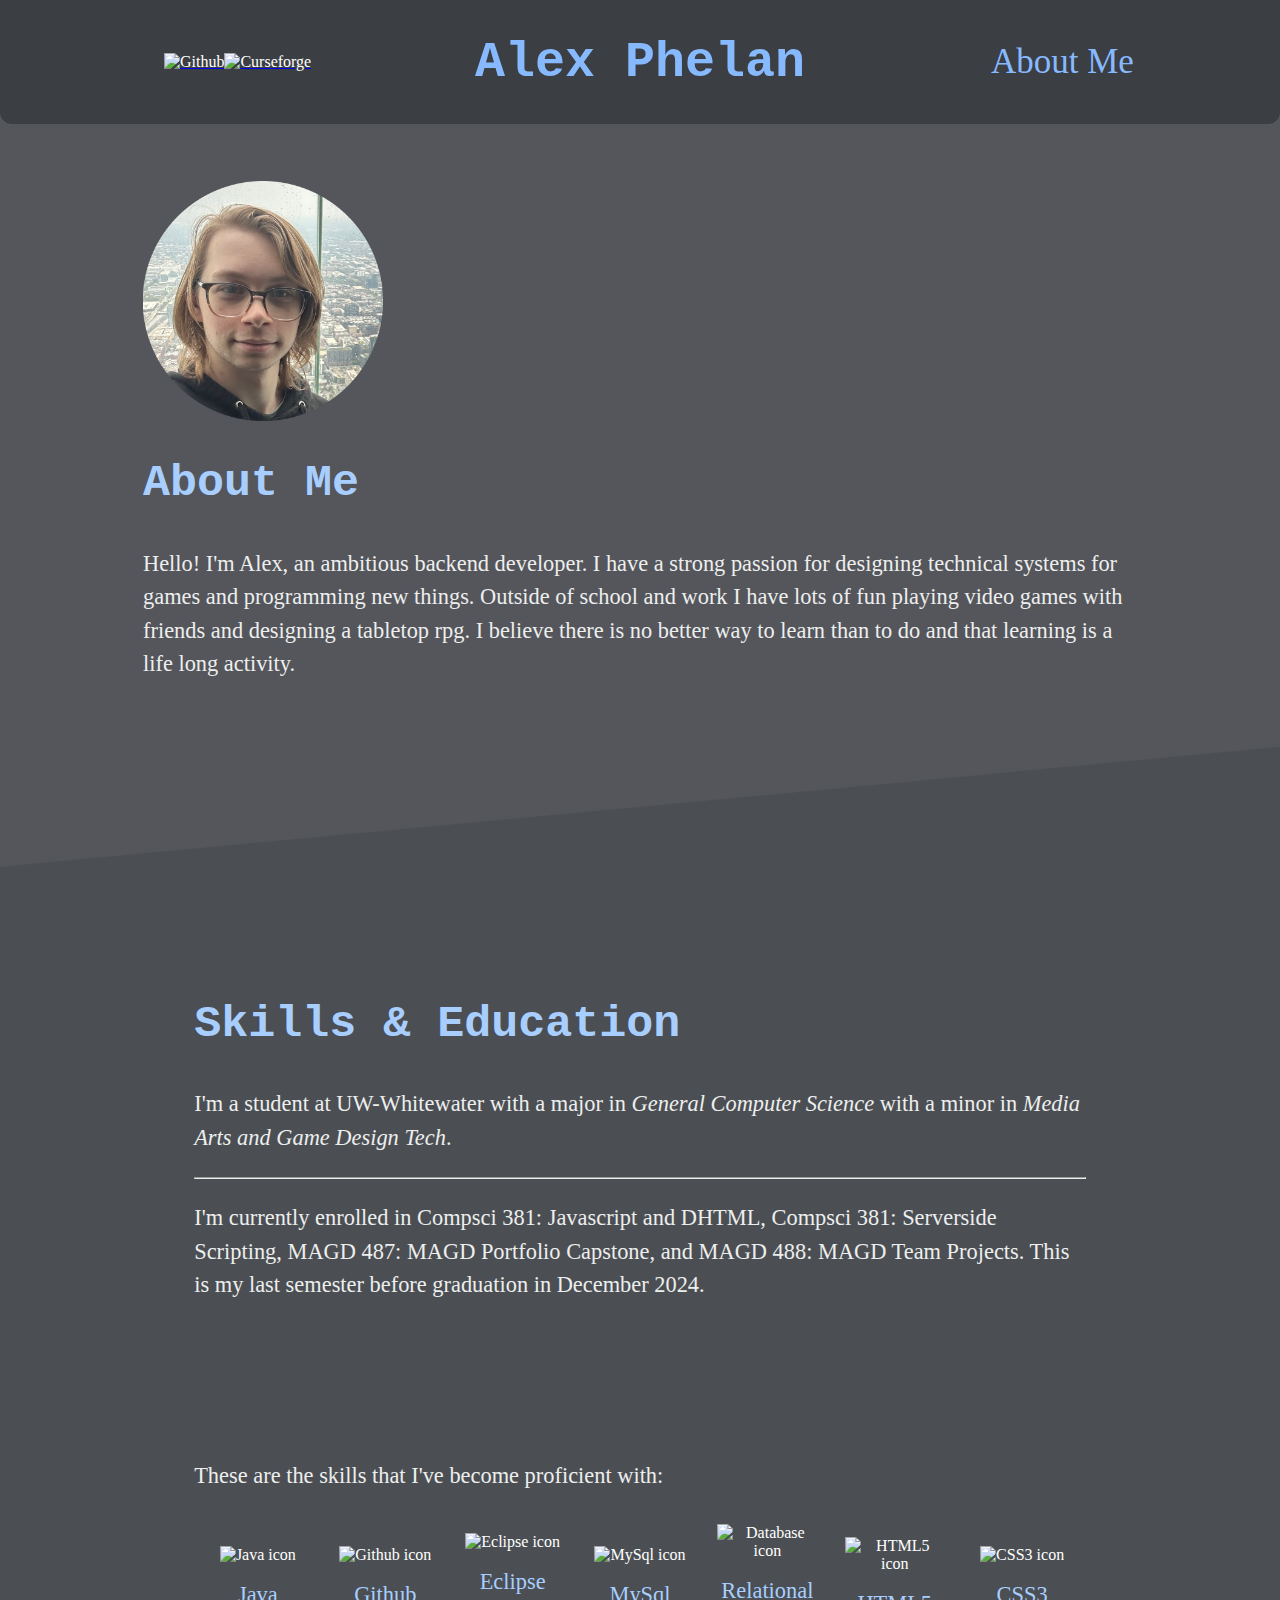
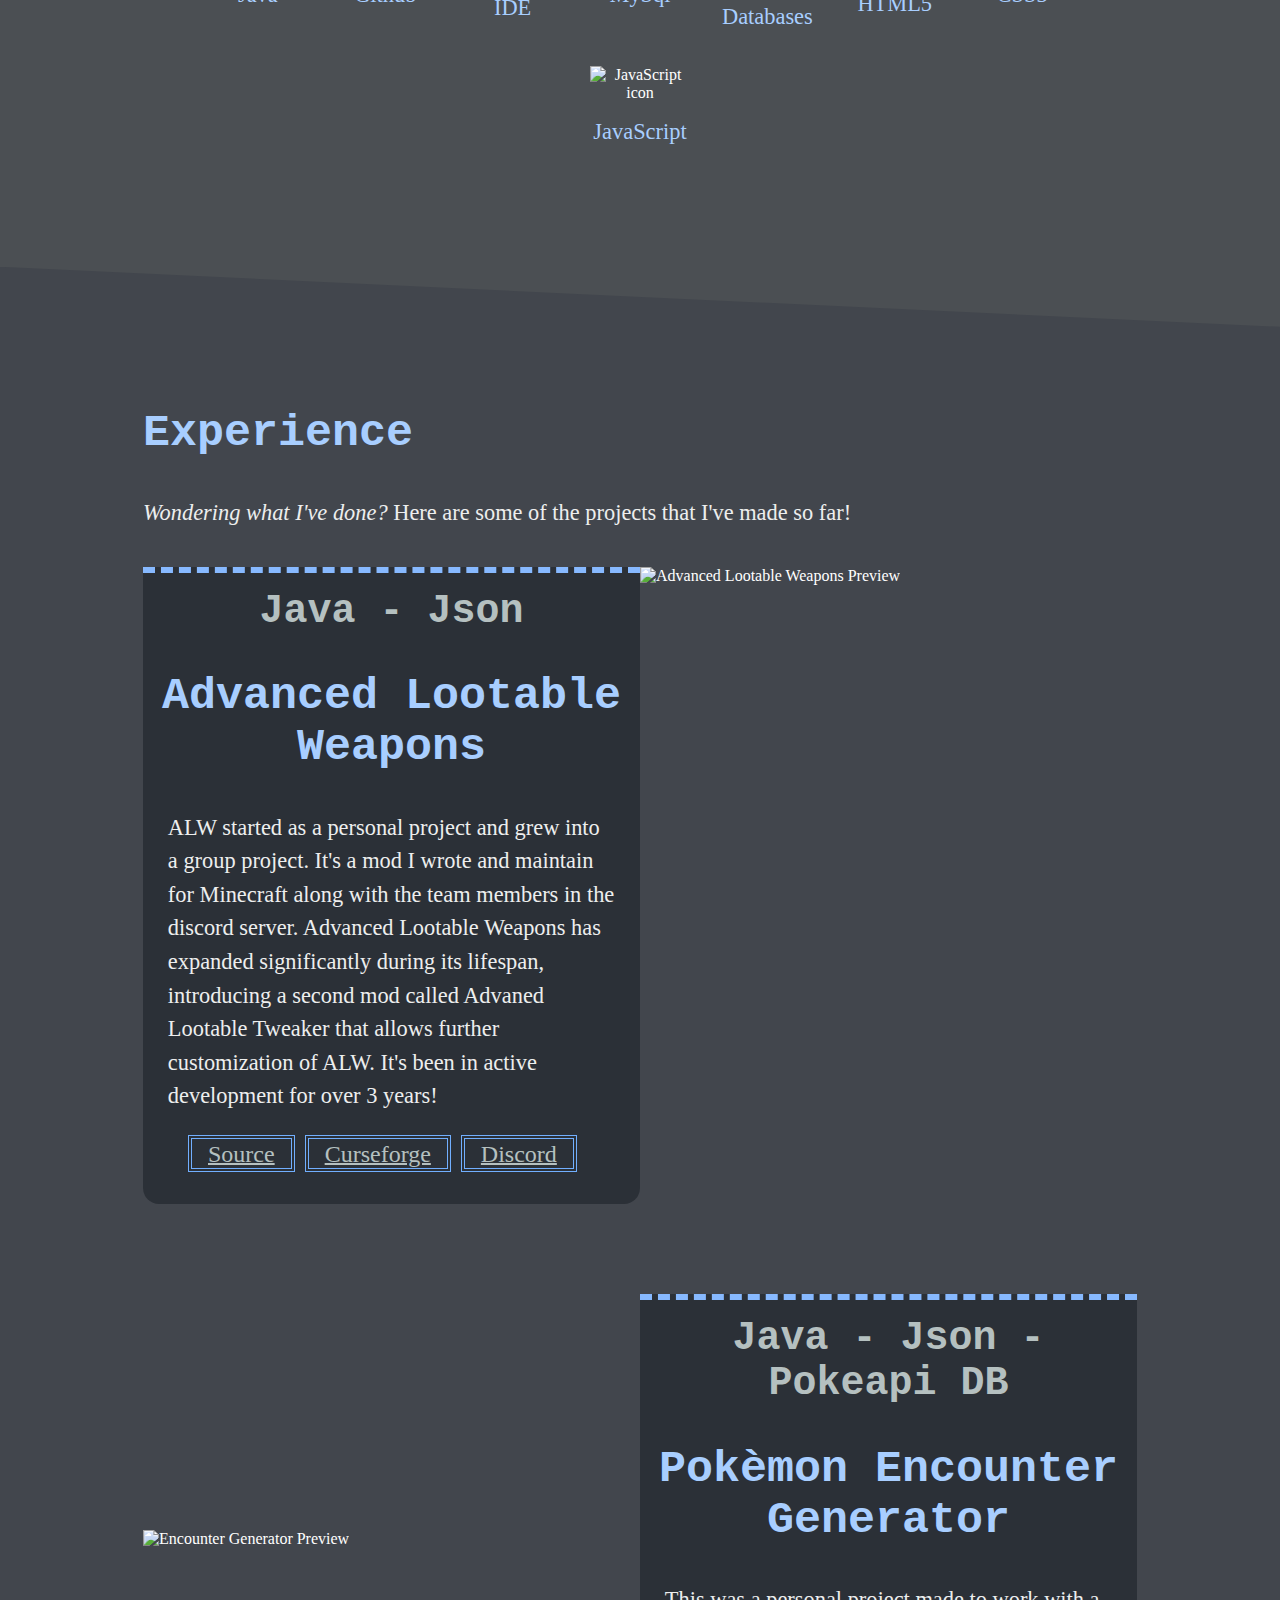
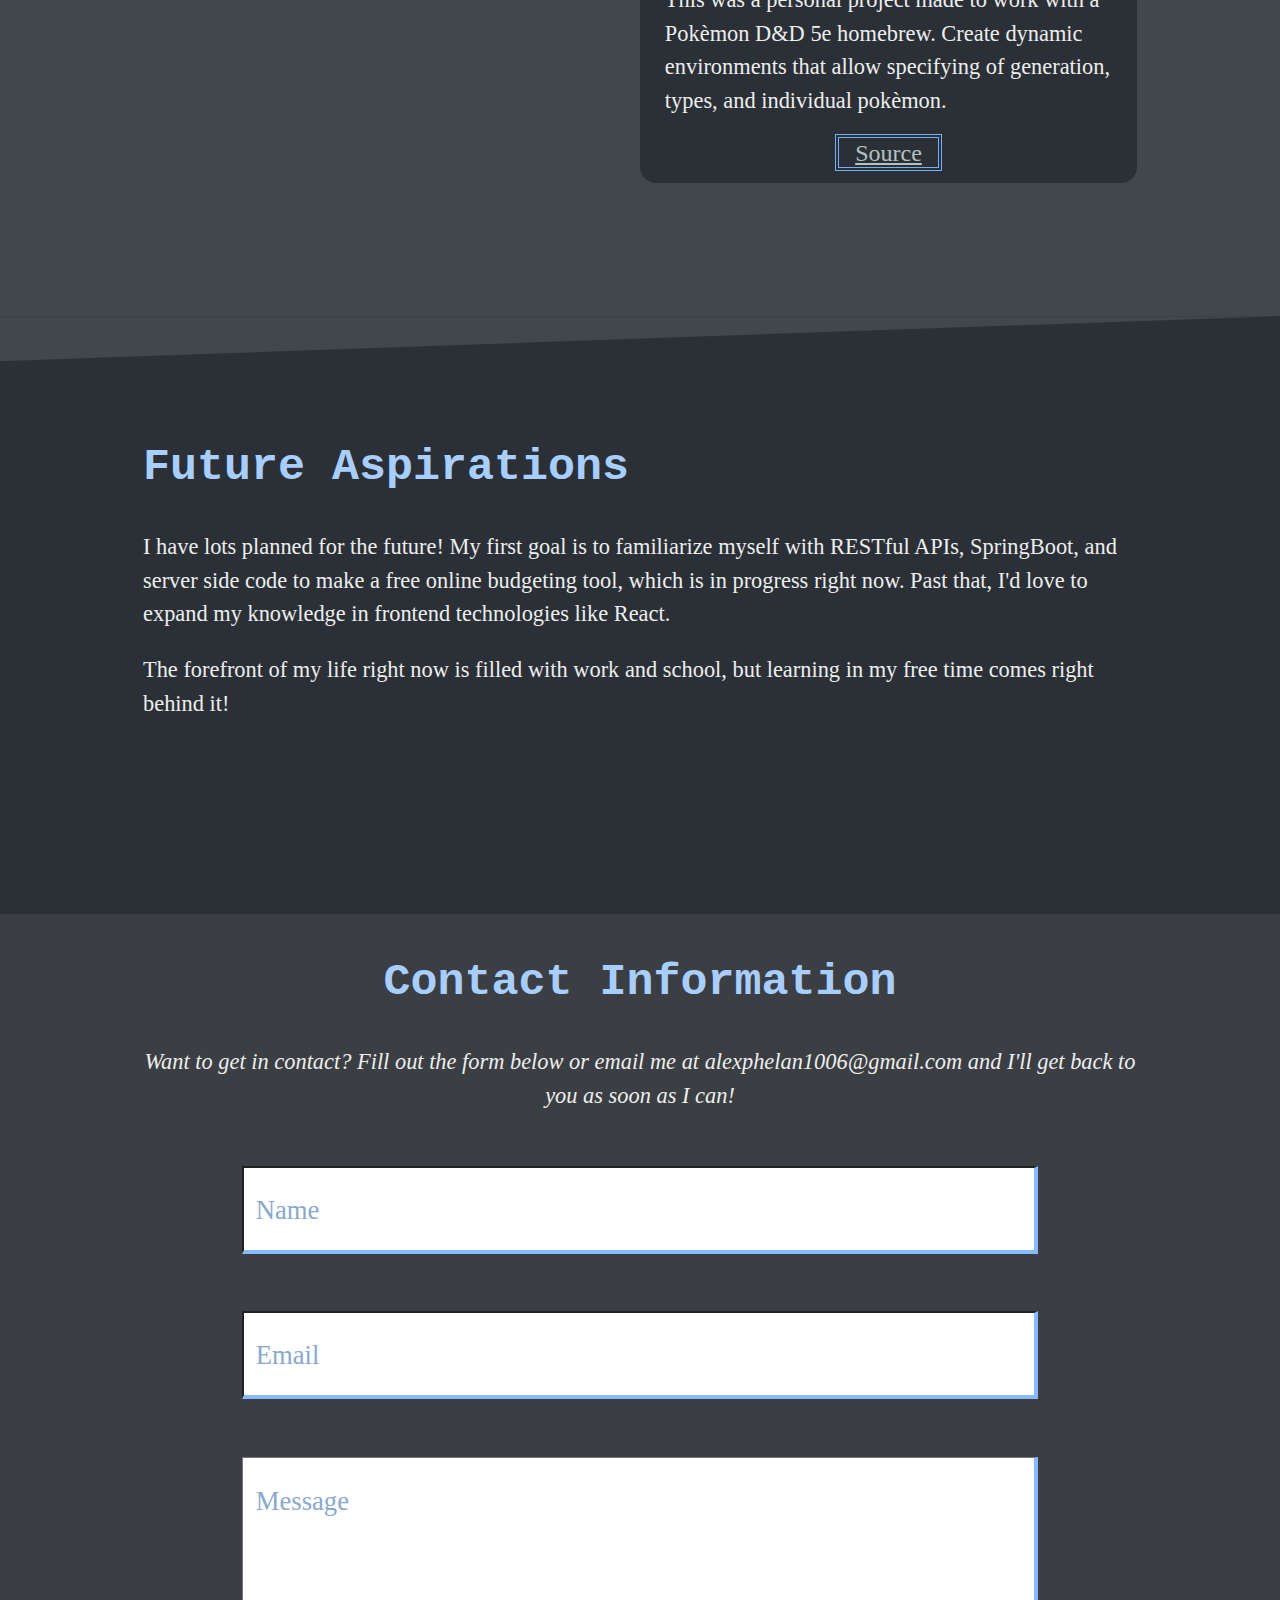
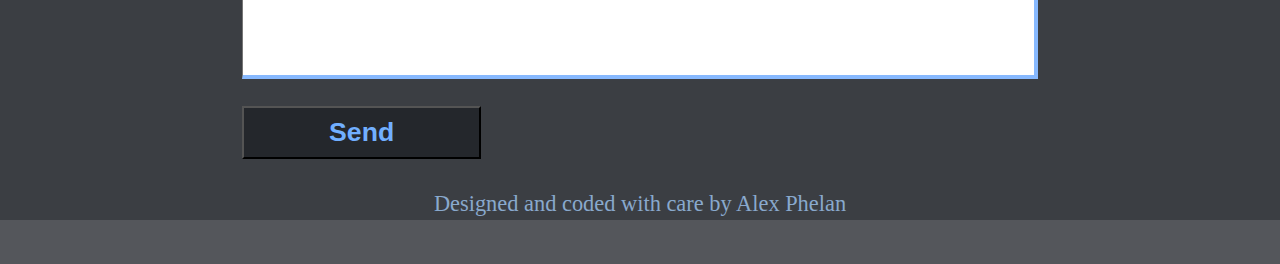
==== commit d63a129d: "Add portrait, style updates, accessibility updates" ====
--- a/index.html
+++ b/index.html
@@ -7,209 +7,188 @@
     <link rel="stylesheet" href="./style.css">
 </head>
 <body>
-	<header>
-		<div class="banner" id="bannercolor">
-			<div id="bannercontent">
-				<div id="bannericons">
-					<ul>
-						<li>
-							<a href="https://github.com/Tikidoodlep1" target="_blank"><img src="./images/github-icon.png" alt="Github" id="github-icon"></a>
-						</li>
-						<li>
-							<a href="https://www.curseforge.com/members/tiki/projects" target="_blank"><img src="./images/curseforge-icon.png" alt="Curseforge" id="curseforge-icon"></a>
-						</li>
-					</ul>
-				</div>
-				<h1 id="banneranim">Alex Phelan</h1>
-				<div id="contactcontent">
-					<a href="./contactme.html" id="contactme">Contact Me</a>
+	<header class="banner" id="bannercolor">
+		<div id="bannercontent">
+			<div id="bannericons">
+				<ul>
+					<li>
+						<a href="https://github.com/Tikidoodlep1" target="_blank" aria-label="Show in Github in a new window"><img src="./images/github-icon.png" alt="Github" id="github-icon"></a>
+					</li>
+					<li>
+						<a href="https://www.curseforge.com/members/tiki/projects" target="_blank" aria-label="Show in Curseforge in a new window"><img src="./images/curseforge-icon.png" alt="Curseforge" id="curseforge-icon"></a>
+					</li>
+				</ul>
+			</div>
+			<h1 id="banneranim">Alex Phelan</h1>
+			<nav id="pagenav">
+				<a href="#aboutme" id="nav">About Me</a>
+				<!-- <a href="#education" id="nav">Skills & Education</a>
+				<a href="#exp" id="nav">Experience</a>
+				<a href="#future" id="nav">Future Aspirations</a>
+				<a href="#contactform" id="nav">Contact Me</a> -->
+			</nav>
+		</div>
+	</header>
+	<main>
+		<section class="bodycontainer" id="aboutme">
+			<div class="bodycontent twocolumn">
+				<img src="./images/profile_pic.png" alt="Portrait of Alex Phelan" class="profileimg">
+				<div>
+					<h2>About Me</h2> 
+					<p>
+						Hello! I'm Alex, an ambitious backend developer. I have a strong passion for designing technical systems for games and programming new things. Outside of school and work I have lots of fun playing video games with friends and designing a tabletop rpg. I believe there is no better way to learn than to do and that learning is a life long activity.
+					</p>
 				</div>
 			</div>
+		</section>
+
+		<div class=triangle1></div>
+
+		<div id="secondbody">
+			<div class="bodycontainer twocolumn">
+				<section class="bodycontent" id="education">
+					<h2>Skills &amp; Education</h2> 
+					<p>
+						I'm a student at UW-Whitewater with a major in <i>General Computer Science</i> with a minor in <i>Media Arts and Game Design Tech</i>.
+					</p>
+
+					<hr>
+
+					<p>
+						I'm currently enrolled in Compsci 381: Javascript and DHTML, Compsci 381: Serverside Scripting, MAGD 487: MAGD Portfolio Capstone, and MAGD 488: MAGD Team Projects. This is my last semester before graduation in December 2024.
+					</p>
+				</section>
+				<section class="bodycontent" id="skills">
+					<p>
+						These are the skills that I've become proficient with:
+					</p>
+					<div class="skills">
+						<div class="iconbox">
+							<img class="skillicon" src="./images/java-icon.png" alt="Java icon">
+							<h5>Java</h5>
+						</div>
+						<div class="iconbox">
+							<img class="skillicon" src="./images/github-icon.png" alt="Github icon">
+							<h5>Github</h5>
+						</div>
+						<div class="iconbox">
+							<img class="skillicon" src="./images/eclipse-icon.png" alt="Eclipse icon">
+							<h5>Eclipse IDE</h5>
+						</div>
+						<div class="iconbox">
+							<img class="skillicon" src="./images/mysql-icon.png" alt="MySql icon">
+							<h5>MySql</h5>
+						</div>
+						<div class="iconbox">
+							<img class="skillicon" src="./images/rdbms-icon.png" alt="Database icon">
+							<h5>Relational Databases</h5>
+						</div>
+						<div class="iconbox">
+							<img class="skillicon" src="./images/html-icon.png" alt="HTML5 icon">
+							<h5>HTML5</h5>
+						</div>
+						<div class="iconbox">
+							<img class="skillicon" src="./images/css-icon.png" alt="CSS3 icon">
+							<h5>CSS3</h5>
+						</div>
+						<div class="iconbox">
+							<img class="skillicon" src="./images/js-icon.png" alt="JavaScript icon">
+							<h5>JavaScript</h5>
+						</div>
+					</div>
+				</section>
+			</div>
 		</div>
-	</header>
-	
-	<div class="bodycontainer" id="firstbody">
-		<div class="bodycontent" id="aboutme">
-			<!--<img src="./images/cover_image" alt="Portrait of Alex Phelan" class="floatleft">-->
-			<h2>About Me</h2> 
-			<p>
-				Hello! I'm Alex, an ambitious backend developer. I have a strong passion for designing technical systems for games and programming new things. Outside of school and work I have lots of fun playing video games with friends and designing a tabletop rpg. I believe there is no better way to learn than to do and that learning is a life long activity.
-			</p>
+
+		<div class="triangle triangle2"></div>
+
+		<div id="thirdbody">
+			<div class="bodycontainer">
+				<section class="bodycontent" id="exp">
+					<h2>Experience</h2> 
+					<p>
+						<span class="importantinfo" role="heading">Wondering what I've done?</span> Here are some of the projects that I've made so far!
+					</p>
+
+					<div class="projectwrapper">
+						<div class="project">
+							<div class="projectcontent">
+								<h3>Java - Json</h3>
+								<h2>Advanced Lootable Weapons</h2>
+								<p>ALW started as a personal project and grew into a group project. It's a mod I wrote and maintain for Minecraft along with the team members in the discord server. Advanced Lootable Weapons has expanded significantly during its lifespan, introducing a second mod called Advaned Lootable Tweaker that allows further customization of ALW. It's been in active development for over 3 years!</p>
+								<div class="projectlink">
+									<ul>
+										<li><a href="https://github.com/Tikidoodlep1/AdvancedLootableWeapons" target="_blank" aria-label="Show in Github in a new window">Source</a></li>
+										<li><a href="https://www.curseforge.com/minecraft/mc-mods/advanced-lootable-weapons" target="_blank" aria-label="Show in Curseforge in a new window">Curseforge</a></li>
+										<li><a href="https://discord.gg/WtATAKmUPD" target="_blank" aria-label="Show in  Discord in a new window">Discord</a></li>
+									</ul>
+								</div>
+							</div>
+							<div class="projectimg">
+								<img src="./images/alw.png" alt="Advanced Lootable Weapons Preview">
+							</div>
+						</div>
+
+						<div class="project">
+							<div class="projectcontent">
+								<h3>Java - Json - Pokeapi DB</h3>
+								<h2>Pok&egrave;mon Encounter Generator</h2>
+								<p>This was a personal project made to work with a Pok&egrave;mon D&D 5e homebrew. Create dynamic environments that allow specifying of generation, types, and individual pok&egrave;mon.</p>
+								<div class="projectlink">
+									<a href="https://github.com/Tikidoodlep1/EncounterGenerator" target="_blank" aria-label="Show in Github in a new window">Source</a>
+								</div>
+							</div>
+							<div class="projectimg">
+								<img src="./images/encounter-generator.png" alt="Encounter Generator Preview">
+							</div>
+						</div>
+					</div>
+				</section>
+			</div>
 		</div>
-	</div>
 
-	<div class=triangle1></div>
+		<div class="triangle triangle3"></div>
 
-	<div id="secondbody">
-		<div class="bodycontainer twocolumn">
-			<div class="bodycontent" id="education">
-				<h2>Skills &amp; Education</h2> 
-				<p>
-					I'm a student at UW-Whitewater with a major in <i>General Computer Science</i> with a minor in <i>Media Arts and Game Design Tech</i>. <br>
-					I'm currently enrolled in Compsci 381: Javascript and DHTML, Compsci 381: Serverside Scripting, MAGD 487: MAGD Portfolio Capstone, and MAGD 488: MAGD Team Projects. This is my last semester before graduation in December 2024.
-				</p>
+		<div id="fourthbody">
+			<div class="bodycontainer">
+				<section class="bodycontent" id="future">
+					<h2>Future Aspirations</h2> 
+					<p>
+						I have lots planned for the future! My first goal is to familiarize myself with RESTful APIs, SpringBoot, and server side code to make a free online budgeting tool, which is in progress right now. Past that, I'd love to expand my knowledge in frontend technologies like React.
+					</p>
+					<p>
+						The forefront of my life right now is filled with work and school, but learning in my free time comes right behind it!
+					</p>
+				</section>
 			</div>
-			<div class="bodycontent" id="skills">
-				<p>
-					These are the skills that I've become proficient with:
-				</p>
-				<div class="skills">
-					<div class="iconbox">
-						<img class="skillicon" src="./images/java-icon.png" alt="Java icon">
-						<p>Java</p>
-					</div>
-					<div class="iconbox">
-						<img class="skillicon" src="./images/github-icon.png" alt="Github icon">
-						<p>Github</p>
-					</div>
-					<div class="iconbox">
-						<img class="skillicon" src="./images/eclipse-icon.png" alt="Eclipse icon">
-						<p>Eclipse IDE</p>
-					</div>
-					<div class="iconbox">
-						<img class="skillicon" src="./images/mysql-icon.png" alt="MySql icon">
-						<p>MySql</p>
-					</div>
-					<div class="iconbox">
-						<img class="skillicon" src="./images/rdbms-icon.png" alt="Database icon">
-						<p>Relational Databases</p>
-					</div>
-					<div class="iconbox">
-						<img class="skillicon" src="./images/html-icon.png" alt="HTML5 icon">
-						<p>HTML5</p>
-					</div>
-					<div class="iconbox">
-						<img class="skillicon" src="./images/css-icon.png" alt="CSS3 icon">
-						<p>CSS3</p>
-					</div>
-					<div class="iconbox">
-						<img class="skillicon" src="./images/js-icon.png" alt="JavaScript icon">
-						<p>JavaScript</p>
+		</div>
+	</main>
+	<footer>
+		<section id="contactform">
+			<div class="bodycontainer">
+				<div class="bodycontent">
+					<h2>Contact Information</h2>
+					<p class="importantinfo">
+						Want to get in contact? Fill out the form below or email me at alexphelan1006@gmail.com and I'll get back to you as soon as I can!
+					</p>
+					<div id="contactform">
+						<form action="https://formspree.io/f/xdknrvnk" method="POST" class="contactinfo">
+							<label for="name">Name</label>
+							<input type="text" name="name" aria-label="Name" required>
+							
+							<label for="email">Email</label>
+							<input type="email" name="email" aria-label="Email" required>
+							
+							<label for="name">Message</label>
+							<textarea name="message" name="message" aria-label="Message" required></textarea>
+
+							<button type="submit" name="submit"><b>Send</b></button>
+						</form>
 					</div>
 				</div>
 			</div>
-		</div>
-	</div>
-
-	<!-- <div class="triangle triangle2"></div>
-
-	<div id="thirdbody">
-		<div class="bodycontainer">
-			<div class="bodycontent" id="skills">
-				<h2>Skills</h2> 
-				<p>
-					These are the skills that I've become proficient with:
-				</p>
-				<div class="skills">
-					<div class="iconbox">
-						<img class="skillicon" src="./images/java-icon.png" alt="Java icon">
-						<p>Java</p>
-					</div>
-					<div class="iconbox">
-						<img class="skillicon" src="./images/github-icon.png" alt="Github icon">
-						<p>Github</p>
-					</div>
-					<div class="iconbox">
-						<img class="skillicon" src="./images/eclipse-icon.png" alt="Eclipse icon">
-						<p>Eclipse IDE</p>
-					</div>
-					<div class="iconbox">
-						<img class="skillicon" src="./images/mysql-icon.png" alt="MySql icon">
-						<p>MySql</p>
-					</div>
-					<div class="iconbox">
-						<img class="skillicon" src="./images/rdbms-icon.png" alt="Database icon">
-						<p>Relational Databases</p>
-					</div>
-					<div class="iconbox">
-						<img class="skillicon" src="./images/html-icon.png" alt="HTML5 icon">
-						<p>HTML5</p>
-					</div>
-					<div class="iconbox">
-						<img class="skillicon" src="./images/css-icon.png" alt="CSS3 icon">
-						<p>CSS3</p>
-					</div>
-					<div class="iconbox">
-						<img class="skillicon" src="./images/js-icon.png" alt="JavaScript icon">
-						<p>JavaScript</p>
-					</div>
-				</div>
-			</div>
-		</div>
-	</div> -->
-
-	<div class="triangle triangle2"></div>
-
-	<div id="thirdbody">
-		<div class="bodycontainer">
-			<div class="bodycontent" id="exp">
-				<h2>Experience</h2> 
-				<p>
-					<span class="importantinfo">Wondering what I've done?</span> Here are some of the projects that I've made so far!
-				</p>
-
-				<div class="projectwrapper">
-					<div class="project">
-						<div class="projectcontent">
-							<h3>Java - Json</h3>
-							<h2>Advanced Lootable Weapons</h2>
-							<p>ALW started as a personal project and grew into a group project. It's a mod I wrote and maintain for Minecraft along with the team members in the discord server. Advanced Lootable Weapons has expanded significantly during its lifespan, introducing a second mod called Advaned Lootable Tweaker that allows further customization of ALW. It's been in active development for over 3 years!</p>
-							<div class="projectlink">
-								<ul>
-									<li><a href="https://github.com/Tikidoodlep1/AdvancedLootableWeapons" target="_blank">Source</a></li>
-									<li><a href="https://www.curseforge.com/minecraft/mc-mods/advanced-lootable-weapons" target="_blank">Curseforge</a></li>
-									<li><a href="https://discord.gg/WtATAKmUPD" target="_blank">Discord</a></li>
-								</ul>
-							</div>
-						</div>
-						<div class="projectimg">
-							<img src="./images/alw.png" alt="Advanced Lootable Weapons Preview">
-						</div>
-					</div>
-
-					<div class="project">
-						<div class="projectcontent">
-							<h3>Java - Json - Pokeapi DB</h3>
-							<h2>Pok&egrave;mon Encounter Generator</h2>
-							<p>This was a personal project made to work with a Pok&egrave;mon D&D 5e homebrew. Create dynamic environments that allow specifying of generation, types, and individual pok&egrave;mon.</p>
-							<div class="projectlink">
-								<a href="https://github.com/Tikidoodlep1/EncounterGenerator" target="_blank">Source</a>
-							</div>
-						</div>
-						<div class="projectimg">
-							<img src="./images/encounter-generator.png" alt="Encounter Generator Preview">
-						</div>
-					</div>
-				</div>
-
-			</div>
-		</div>
-	</div>
-
-	<div class="triangle triangle3"></div>
-
-	<div id="fourthbody">
-		<div class="bodycontainer">
-			<div class="bodycontent" id="future">
-				<h2>Future Aspirations</h2> 
-				<p>
-					I have lots planned for the future! My first goal is to familiarize myself with RESTful APIs, SpringBoot, and server side code to make a free online budgeting tool, which is in progress right now. Past that, I'd love to expand my knowledge in frontend technologies like React.
-				</p>
-				<p>
-					The forefront of my life right now is filled with work and school, but learning in my free time comes right behind it!
-				</p>
-			</div>
-		</div>
-	</div>
-
-	<footer>
+		</section>
 		<p>Designed and coded with care by Alex Phelan</p>
 	</footer>
 </body>
 </html>
-
-<!--
-	WEBPAGE REF: https://anniebombanie.com/, https://www.codeturkie.io/
-
-	Tool used for color scheme: https://colorffy.com/dark-theme-generator
--->
--- a/style.css
+++ b/style.css
@@ -21,7 +21,7 @@
 /* SUBTLE DARK MODE */
 --color-primary-200: #87b9ff;
 --color-primary-500: #71afff;
---color-primary-600: #58a6ff;
+--color-primary-600: #89a9cd;/* #58a6ff; */
 
 --color-surface-100: #54565b;
 --color-surface-300: #3b3e43;
@@ -30,9 +30,11 @@
 
 --color-surface-mixed-600: #0e1218;
 
---color-p: #c9d1d9;
-
---bg-2: #5a5e64;
+--light-header-2: #B5C0C0;
+--light-header: #A8CEFF;
+--color-p: #EDEEEE; /* #D2D9DF; #c9d1d9; */
+
+--bg-2: #4B4F53;/* #5a5e64; */
 --bg-3: #42464d;
 --bg-4: #2b3037;
 --bg-5: #161b22;
@@ -108,7 +110,6 @@
 }
 
 .importantinfo {
-	font-size: 1.3rem;
 	font-style: oblique;
 }
 
@@ -203,23 +204,32 @@
 	}
 }
 
-#contactcontent {
+#pagenav {
 	/*padding: 2.5rem 0rem 0rem 0rem;*/
 	/*animation: banner-contactme-padding-anim linear forwards;
 	animation-timeline: scroll();
 	animation-range: 0vh 60vh;*/
 }
 
-#contactme {
+#nav {
+	font-size: 35px;
+	color: var(--color-primary-200);
+	text-decoration: none;
+	animation: banner-nav-anim linear forwards;
+	animation-timeline: scroll();
+	animation-range: 0vh 60vh;
+}
+
+/*#contactme {
 	font-size: 35px;
 	color: var(--color-primary-200);
 	text-decoration: none;
 	animation: banner-contactme-anim linear forwards;
 	animation-timeline: scroll();
 	animation-range: 0vh 60vh;
-}
-
-@keyframes banner-contactme-anim {
+}*/
+
+@keyframes banner-nav-anim {
 	from {
 		font-size: 35px;
 	}
@@ -238,7 +248,7 @@
 }
 
 .bodycontainer h2 {
-	color: var(--color-primary-500);
+	color: var(--light-header);
 }
 
 .bodycontent {
@@ -247,8 +257,8 @@
 	margin: 0% 10%;
 }
 
-#firstbody {
-	margin-top: 10%;
+#aboutme {
+	padding-top: 10%;
 	padding-bottom: 3%;
 }
 
@@ -317,6 +327,12 @@
 .schedule h4 {
 	color: var(--color-primary-500);
 }*/
+
+.profileimg {
+	margin-top: 3rem;
+	height: 15rem;
+	padding-right: 1rem;
+}
 
 .projectwrapper {
 	margin: auto;
@@ -352,12 +368,11 @@
 }
 
 .projectlink a {
-	border: 4px double var(--color-primary-600);
+	border: 4px double var(--color-primary-500);
 	text-align: center;
 	padding: 0.1rem 1rem;
 	font-size: 1.5rem;
-	text-decoration: none;
-	color: var(--color-surface-mixed-600);
+	color: var(--light-header-2);
 }
 
 .projectimg {
@@ -390,7 +405,7 @@
 
 .projectcontent h3 {
 	text-align: center;
-	color: var(--color-surface-mixed-600);
+	color: var(--light-header-2); /* Was --color-primary-600 */
 	margin: 0%;
 }
 
@@ -436,8 +451,8 @@
 	width: 100%;
 }
 
-.skills p {
-	color: var(--color-primary-600);
+.skills h5 {
+	color: var(--light-header);
 }
 
 .iconbox {
@@ -464,6 +479,22 @@
 	justify-content: center;
 	text-align: center;
 	font-size: 20pt;
+}
+
+.contactinfo label {
+	pointer-events: none;
+	transform: translateY(2.25em);
+	text-align: left;
+	padding: 0em 0.5em;
+	transition: transform 0.2s ease, font-size 0.2s ease;
+}
+
+.contactinfo label:has(+input:focus),
+.contactinfo label:has(+input:valid),
+.contactinfo label:has(+textarea:focus),
+.contactinfo label:has(+textarea:valid) {
+	font-size: 1.3rem;
+	transform: translateY(-0.2rem);
 }
 
 .contactinfo input {
@@ -482,6 +513,8 @@
 	margin-bottom: 1em;
 	border-bottom: 4px solid var(--color-primary-200);
 	border-right: 4px solid var(--color-primary-200);
+	resize: none;
+	overflow-y: scroll;
 }
 
 .contactinfo button {
@@ -494,6 +527,7 @@
 	background-color: var(--color-surface-400);
 }
 
+/* HTML Tags */
 h1 {
 	font-size: 50px;
 	font-family: monospace;
@@ -507,20 +541,28 @@
 
 h3 {
 	font-size: 40px;
-	font-family: sans-serif;
+	font-family: monospace;
 	font-weight: 800;
 }
 
 h4 {
 	font-size: 35px;
-	font-family: sans-serif;
+	font-family: monospace;
 	border-bottom: 3px double var(--color-surface-400);
 	margin: 0% 0% 0.5% 0%;
 	padding: 0%;
 }
 
+h5 {
+	font-size: 1.4rem;
+	font-weight: normal;
+	padding: 0.8em 0em;
+	margin: 0em;
+}
+
 p {
-	font-size: 1.3rem;
+	font-size: 1.4rem;
+	line-height: 1.5em;
 }
 
 table, tr, th {
@@ -529,6 +571,10 @@
 
 img {
 	color: white;
+}
+
+section {
+	scroll-behavior: smooth;
 }
 
 body {
@@ -539,11 +585,13 @@
 
 footer {
 	text-align: center;
-	color: var(--color-surface-600);
+	color: var(--color-primary-600);
+	background-color: var(--color-surface-300);
 	font-size: 0.9rem;
 }
 
 html {
+	scroll-behavior: smooth;
 	margin: 0px;
 	padding: 0px;
 }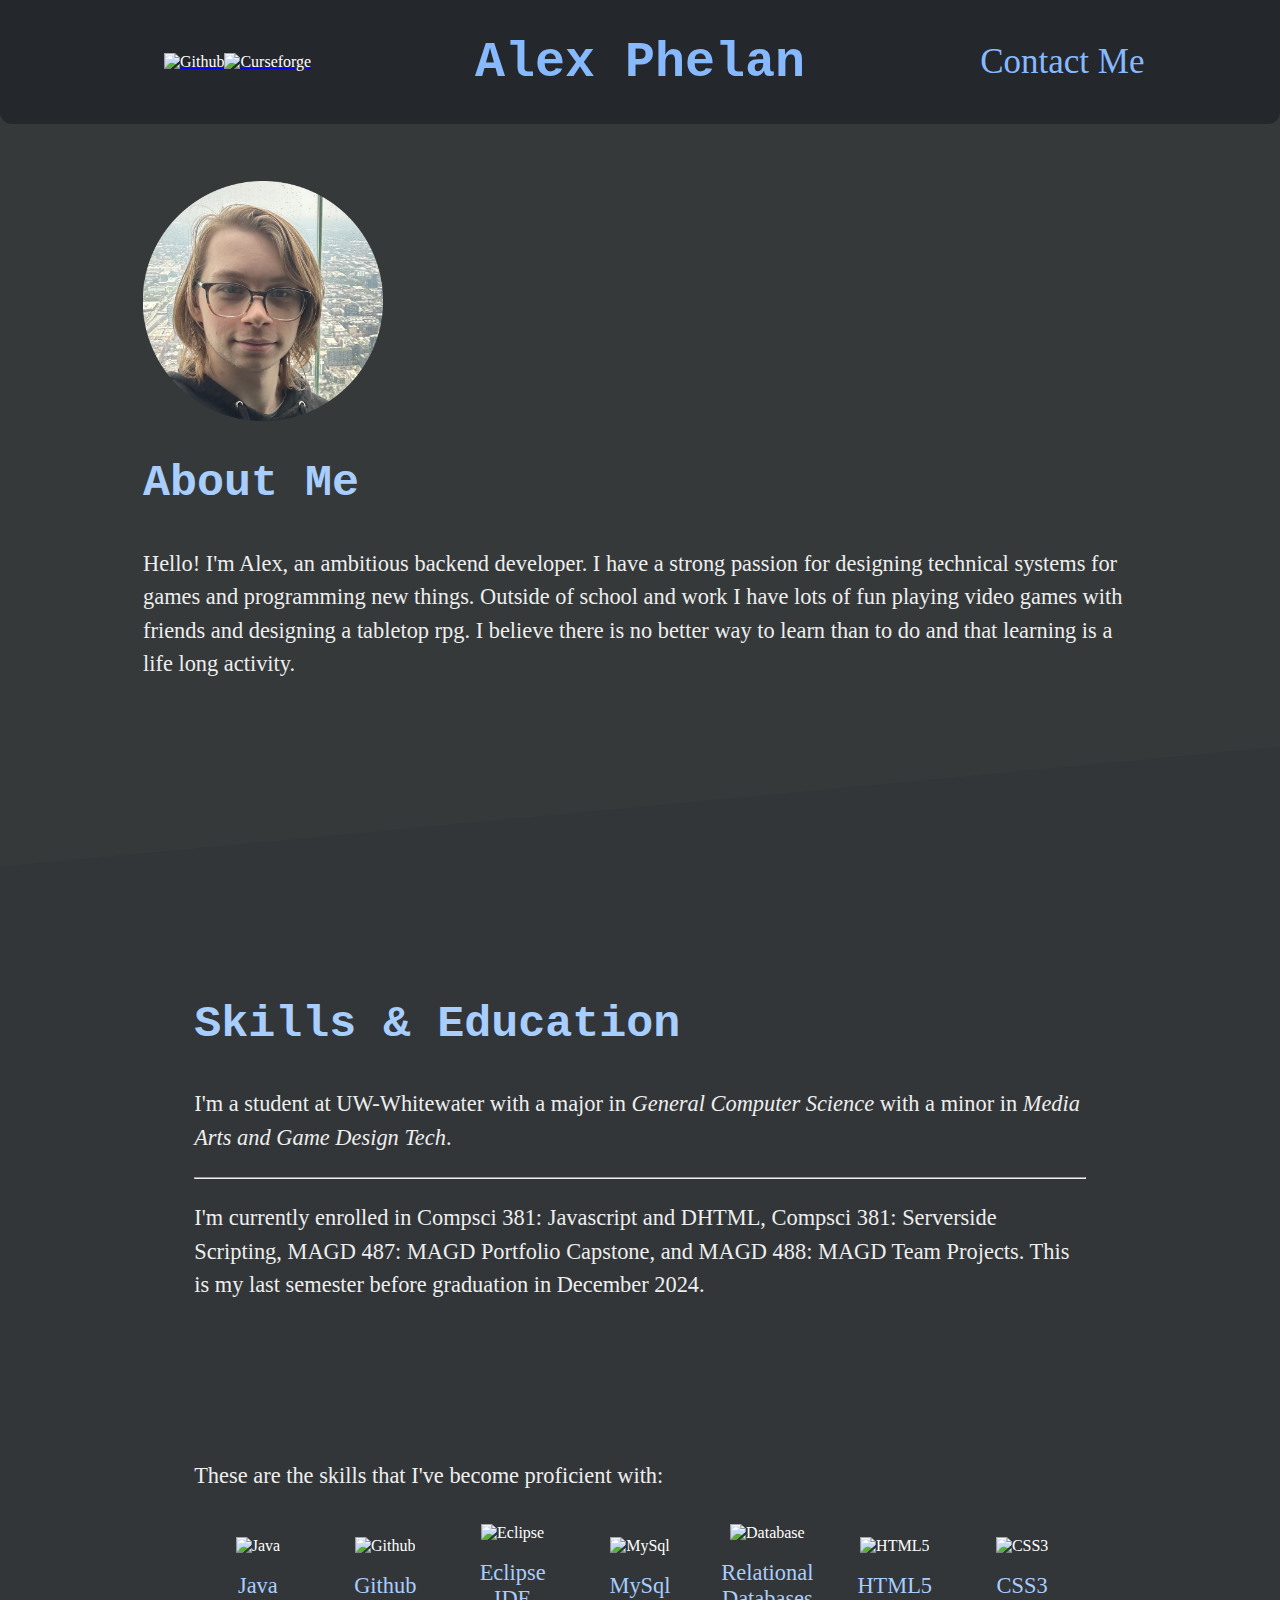
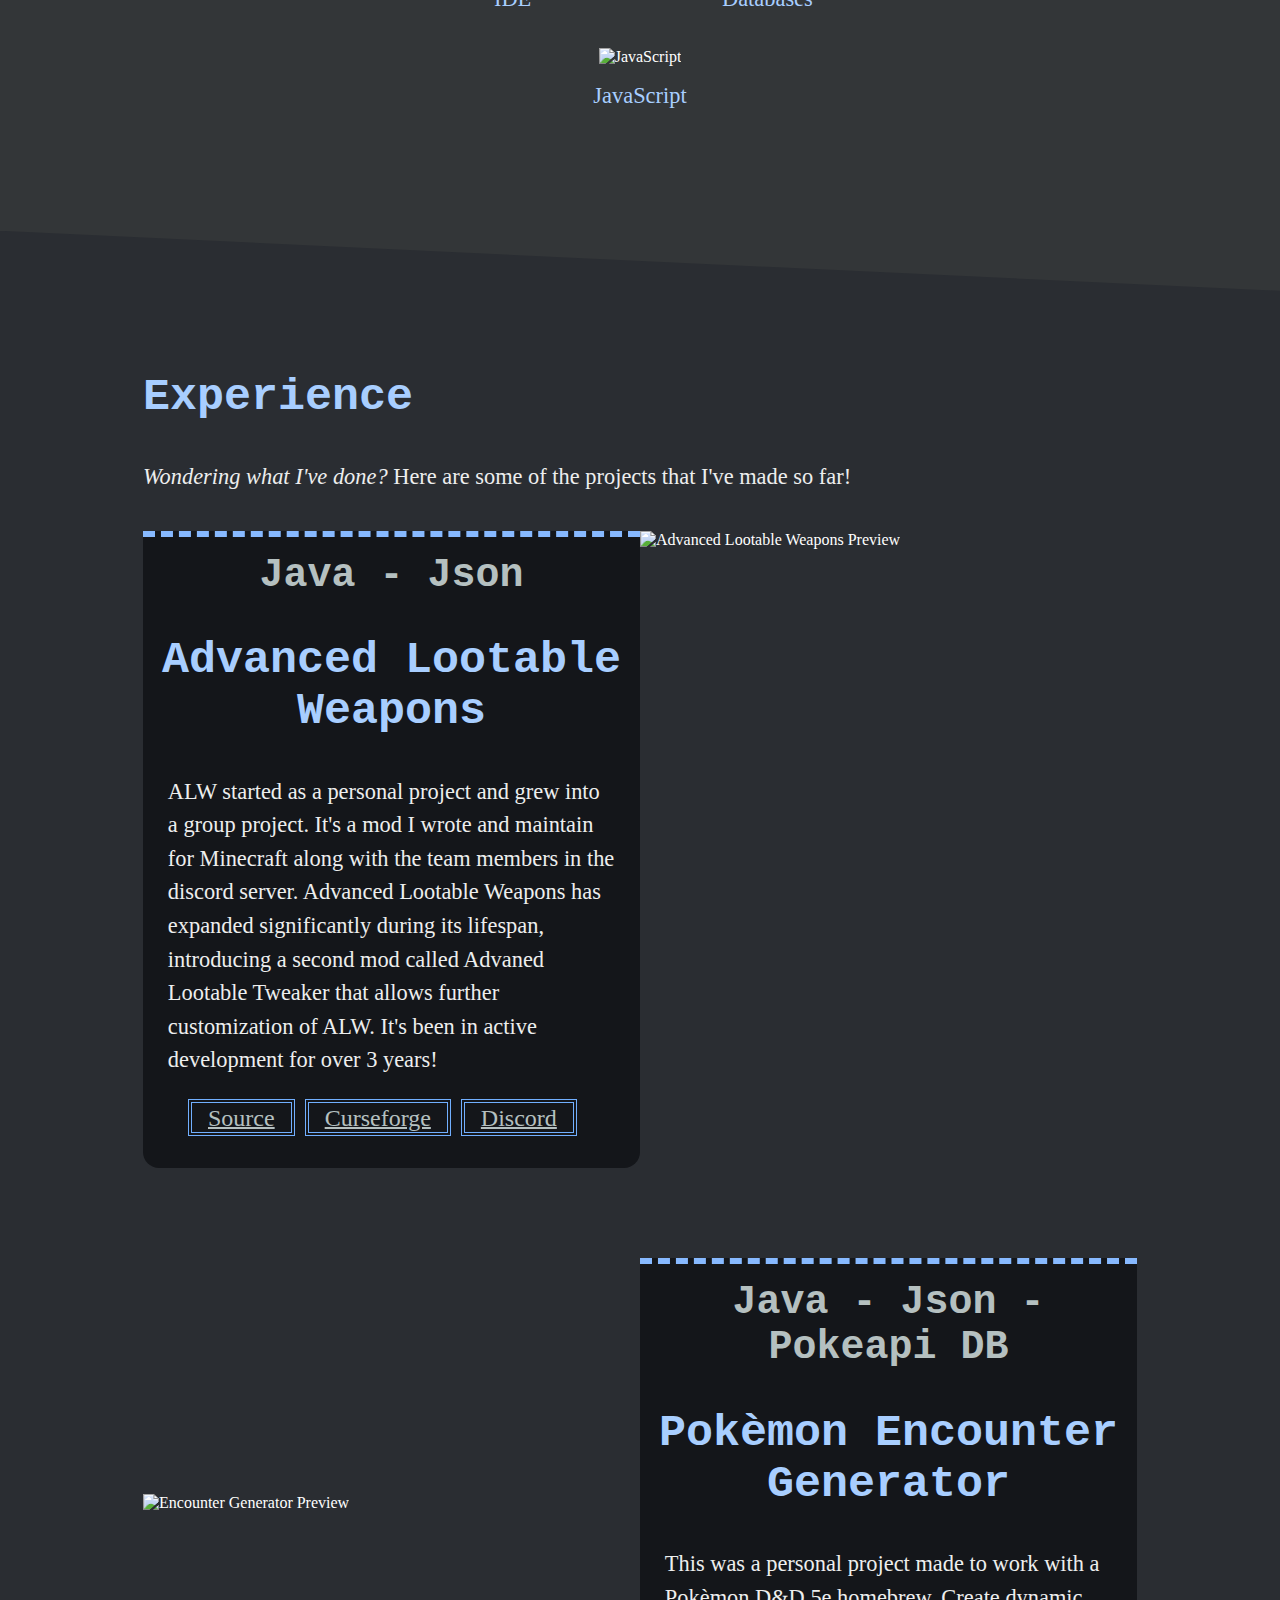
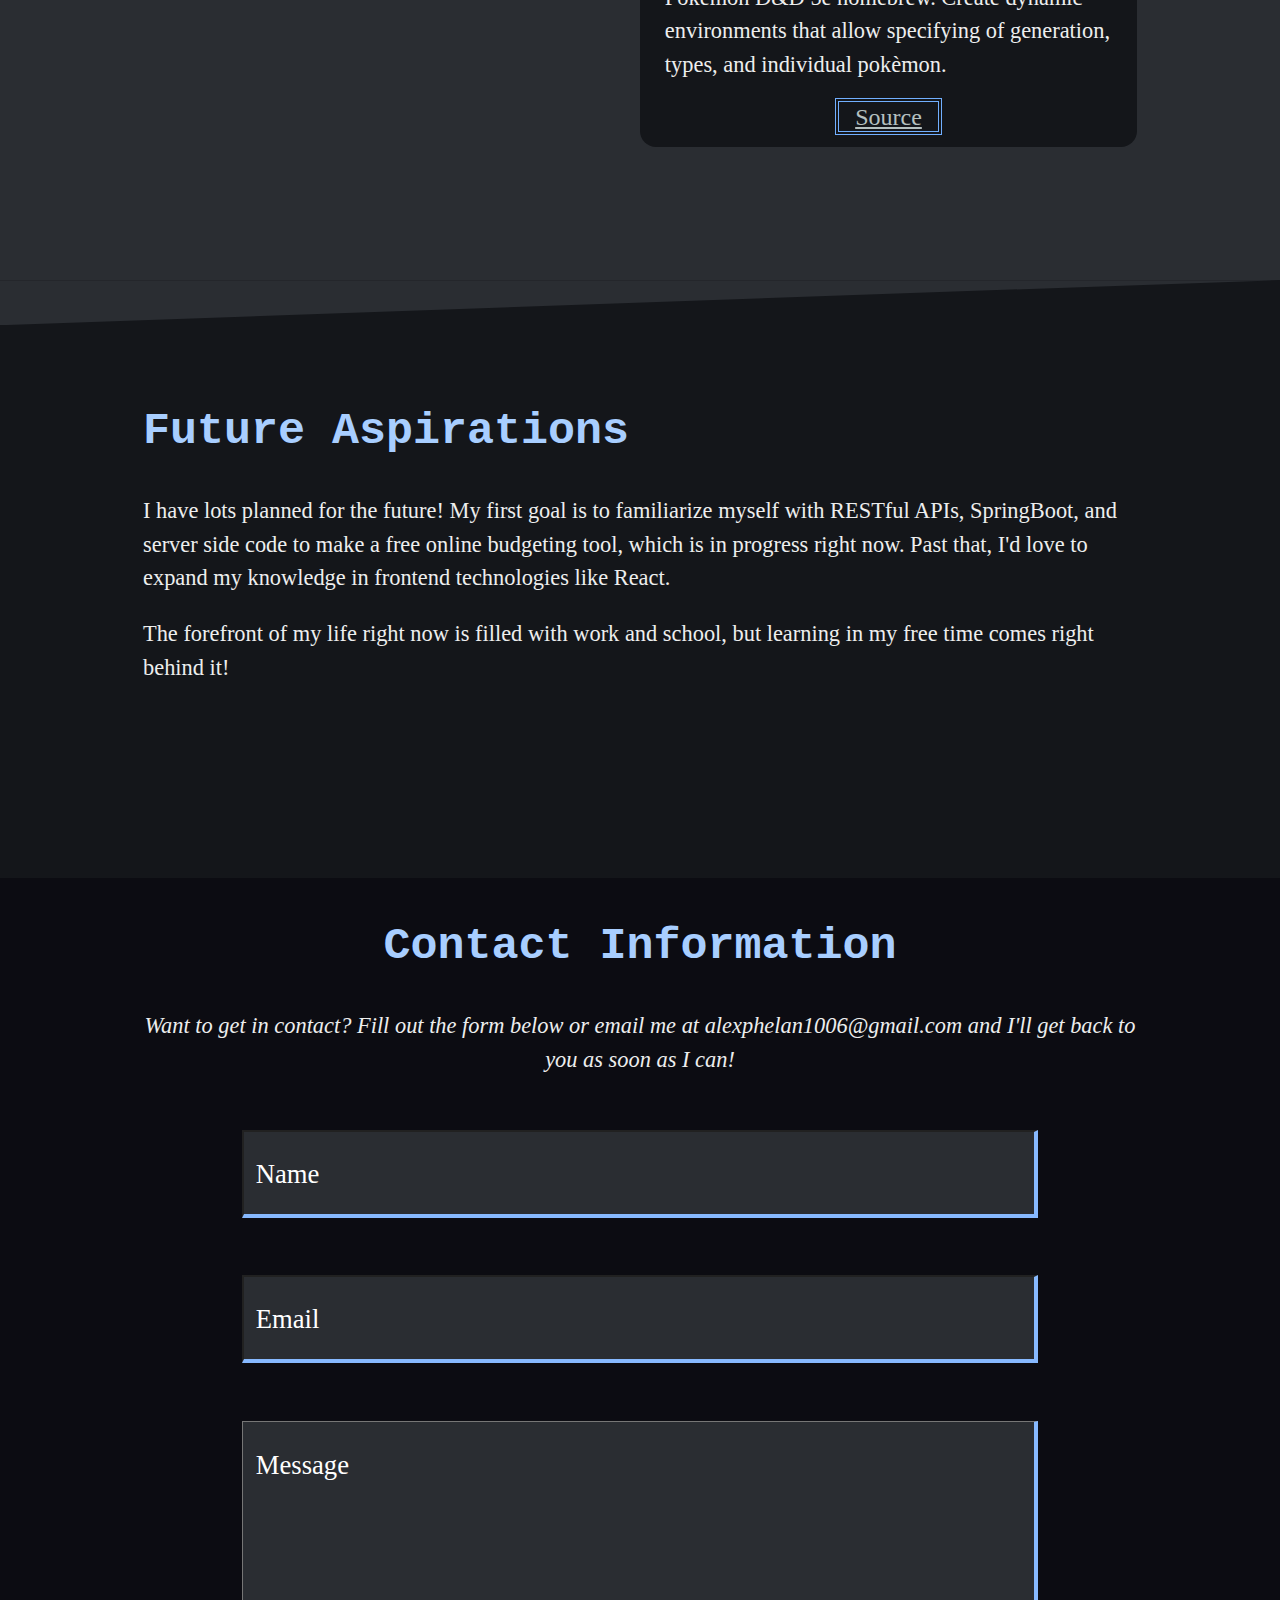
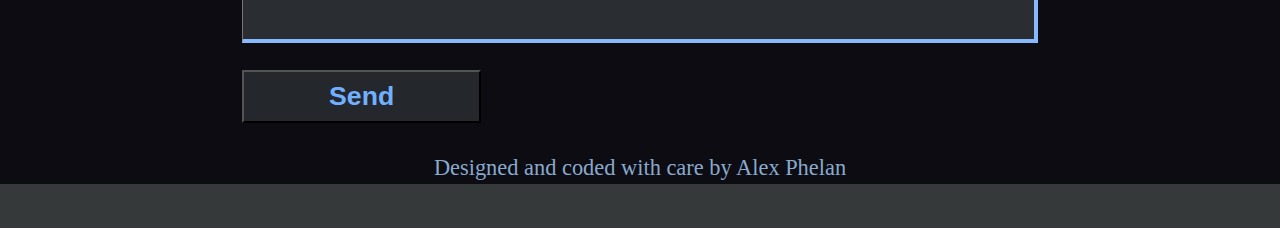
==== commit 9c368f7d: "AAA Accessibility changes" ====
--- a/index.html
+++ b/index.html
@@ -21,11 +21,11 @@
 			</div>
 			<h1 id="banneranim">Alex Phelan</h1>
 			<nav id="pagenav">
-				<a href="#aboutme" id="nav">About Me</a>
-				<!-- <a href="#education" id="nav">Skills & Education</a>
+				<!-- <a href="#aboutme" id="nav">About Me</a>
+				<a href="#education" id="nav">Skills & Education</a>
 				<a href="#exp" id="nav">Experience</a>
-				<a href="#future" id="nav">Future Aspirations</a>
-				<a href="#contactform" id="nav">Contact Me</a> -->
+				<a href="#future" id="nav">Future Aspirations</a> -->
+				<a href="#contactform" id="nav">Contact Me</a>
 			</nav>
 		</div>
 	</header>
@@ -64,35 +64,35 @@
 					</p>
 					<div class="skills">
 						<div class="iconbox">
-							<img class="skillicon" src="./images/java-icon.png" alt="Java icon">
+							<img class="skillicon" src="./images/java-icon.png" alt="Java">
 							<h5>Java</h5>
 						</div>
 						<div class="iconbox">
-							<img class="skillicon" src="./images/github-icon.png" alt="Github icon">
+							<img class="skillicon" src="./images/github-icon.png" alt="Github">
 							<h5>Github</h5>
 						</div>
 						<div class="iconbox">
-							<img class="skillicon" src="./images/eclipse-icon.png" alt="Eclipse icon">
+							<img class="skillicon" src="./images/eclipse-icon.png" alt="Eclipse">
 							<h5>Eclipse IDE</h5>
 						</div>
 						<div class="iconbox">
-							<img class="skillicon" src="./images/mysql-icon.png" alt="MySql icon">
+							<img class="skillicon" src="./images/mysql-icon.png" alt="MySql">
 							<h5>MySql</h5>
 						</div>
 						<div class="iconbox">
-							<img class="skillicon" src="./images/rdbms-icon.png" alt="Database icon">
+							<img class="skillicon" src="./images/rdbms-icon.png" alt="Database">
 							<h5>Relational Databases</h5>
 						</div>
 						<div class="iconbox">
-							<img class="skillicon" src="./images/html-icon.png" alt="HTML5 icon">
+							<img class="skillicon" src="./images/html-icon.png" alt="HTML5">
 							<h5>HTML5</h5>
 						</div>
 						<div class="iconbox">
-							<img class="skillicon" src="./images/css-icon.png" alt="CSS3 icon">
+							<img class="skillicon" src="./images/css-icon.png" alt="CSS3">
 							<h5>CSS3</h5>
 						</div>
 						<div class="iconbox">
-							<img class="skillicon" src="./images/js-icon.png" alt="JavaScript icon">
+							<img class="skillicon" src="./images/js-icon.png" alt="JavaScript">
 							<h5>JavaScript</h5>
 						</div>
 					</div>
@@ -107,7 +107,7 @@
 				<section class="bodycontent" id="exp">
 					<h2>Experience</h2> 
 					<p>
-						<span class="importantinfo" role="heading">Wondering what I've done?</span> Here are some of the projects that I've made so far!
+						<span class="importantinfo" role="heading" aria-level="3">Wondering what I've done?</span> Here are some of the projects that I've made so far!
 					</p>
 
 					<div class="projectwrapper">
@@ -118,9 +118,9 @@
 								<p>ALW started as a personal project and grew into a group project. It's a mod I wrote and maintain for Minecraft along with the team members in the discord server. Advanced Lootable Weapons has expanded significantly during its lifespan, introducing a second mod called Advaned Lootable Tweaker that allows further customization of ALW. It's been in active development for over 3 years!</p>
 								<div class="projectlink">
 									<ul>
-										<li><a href="https://github.com/Tikidoodlep1/AdvancedLootableWeapons" target="_blank" aria-label="Show in Github in a new window">Source</a></li>
-										<li><a href="https://www.curseforge.com/minecraft/mc-mods/advanced-lootable-weapons" target="_blank" aria-label="Show in Curseforge in a new window">Curseforge</a></li>
-										<li><a href="https://discord.gg/WtATAKmUPD" target="_blank" aria-label="Show in  Discord in a new window">Discord</a></li>
+										<li><a href="https://github.com/Tikidoodlep1/AdvancedLootableWeapons" target="_blank" aria-label="Show source on Github in a new window">Source</a></li>
+										<li><a href="https://www.curseforge.com/minecraft/mc-mods/advanced-lootable-weapons" target="_blank" aria-label="Show Curseforge project in a new window">Curseforge</a></li>
+										<li><a href="https://discord.gg/WtATAKmUPD" target="_blank" aria-label="Join the Discord server">Discord</a></li>
 									</ul>
 								</div>
 							</div>
@@ -135,7 +135,7 @@
 								<h2>Pok&egrave;mon Encounter Generator</h2>
 								<p>This was a personal project made to work with a Pok&egrave;mon D&D 5e homebrew. Create dynamic environments that allow specifying of generation, types, and individual pok&egrave;mon.</p>
 								<div class="projectlink">
-									<a href="https://github.com/Tikidoodlep1/EncounterGenerator" target="_blank" aria-label="Show in Github in a new window">Source</a>
+									<a href="https://github.com/Tikidoodlep1/EncounterGenerator" target="_blank" aria-label="Show source on Github in a new window">Source</a>
 								</div>
 							</div>
 							<div class="projectimg">
@@ -174,13 +174,13 @@
 					<div id="contactform">
 						<form action="https://formspree.io/f/xdknrvnk" method="POST" class="contactinfo">
 							<label for="name">Name</label>
-							<input type="text" name="name" aria-label="Name" required>
+							<input type="text" name="name" id="name" aria-label="Name" autocomplete="name" required>
 							
 							<label for="email">Email</label>
-							<input type="email" name="email" aria-label="Email" required>
+							<input type="email" name="email" id="email" aria-label="Email" autocomplete="email" required>
 							
-							<label for="name">Message</label>
-							<textarea name="message" name="message" aria-label="Message" required></textarea>
+							<label for="message">Message</label>
+							<textarea name="message" id="message" aria-label="Message" required></textarea>
 
 							<button type="submit" name="submit"><b>Send</b></button>
 						</form>
--- a/style.css
+++ b/style.css
@@ -1,6 +1,6 @@
 :root {
 /** MIDNIGHT LAVENDER */
---color-primary-200: #a235b6;
+/*--color-primary-200: #a235b6;
 --color-primary-500: #c885d2;
 --color-primary-600: #d49ddb;
 
@@ -16,7 +16,7 @@
 --bg-2: #0c0425;
 --bg-3: #0e0722;
 --bg-4: #100a1f;
---bg-5: #110d1c;
+--bg-5: #110d1c;*/
 
 /* SUBTLE DARK MODE */
 --color-primary-200: #87b9ff;
@@ -34,10 +34,11 @@
 --light-header: #A8CEFF;
 --color-p: #EDEEEE; /* #D2D9DF; #c9d1d9; */
 
---bg-2: #4B4F53;/* #5a5e64; */
---bg-3: #42464d;
---bg-4: #2b3037;
---bg-5: #161b22;
+--bg-1: #36393A;
+--bg-2: #333638;/* #5a5e64; */
+--bg-3: #2a2d32;
+--bg-4: #14161a;
+--bg-5: #0c0c12;
 }
 
 
@@ -131,7 +132,7 @@
 }
 
 #bannercolor {
-	background-color: var(--color-surface-300);
+	background-color: var(--color-surface-400);
 	border-radius: 0px 0px 12px 12px;
 }
 
@@ -368,6 +369,7 @@
 }
 
 .projectlink a {
+	outline-width: 6px;
 	border: 4px double var(--color-primary-500);
 	text-align: center;
 	padding: 0.1rem 1rem;
@@ -487,14 +489,20 @@
 	text-align: left;
 	padding: 0em 0.5em;
 	transition: transform 0.2s ease, font-size 0.2s ease;
+
+	color: white;
 }
 
 .contactinfo label:has(+input:focus),
-.contactinfo label:has(+input:valid),
+.contactinfo label:has(+input:valid) {
+	font-size: 0.9em;
+	transform: translateY(1.25em);
+}
+
 .contactinfo label:has(+textarea:focus),
 .contactinfo label:has(+textarea:valid) {
-	font-size: 1.3rem;
-	transform: translateY(-0.2rem);
+	font-size: 0.9em;
+	transform: translateY(-0.2em);
 }
 
 .contactinfo input {
@@ -504,6 +512,10 @@
 	margin-bottom: 1em;
 	border-bottom: 4px solid var(--color-primary-200);
 	border-right: 4px solid var(--color-primary-200);
+	text-indent: 1em;
+
+	background-color: var(--bg-3);
+	color: white;
 }
 
 .contactinfo textarea {
@@ -515,6 +527,9 @@
 	border-right: 4px solid var(--color-primary-200);
 	resize: none;
 	overflow-y: scroll;
+
+	background-color: var(--bg-3);
+	color: white;
 }
 
 .contactinfo button {
@@ -578,7 +593,7 @@
 }
 
 body {
-	background-color: var(--color-surface-100);
+	background-color: var(--bg-1);
 	margin: 0px;
 	padding: 0px;
 }
@@ -586,7 +601,7 @@
 footer {
 	text-align: center;
 	color: var(--color-primary-600);
-	background-color: var(--color-surface-300);
+	background-color: var(--bg-5);
 	font-size: 0.9rem;
 }
 
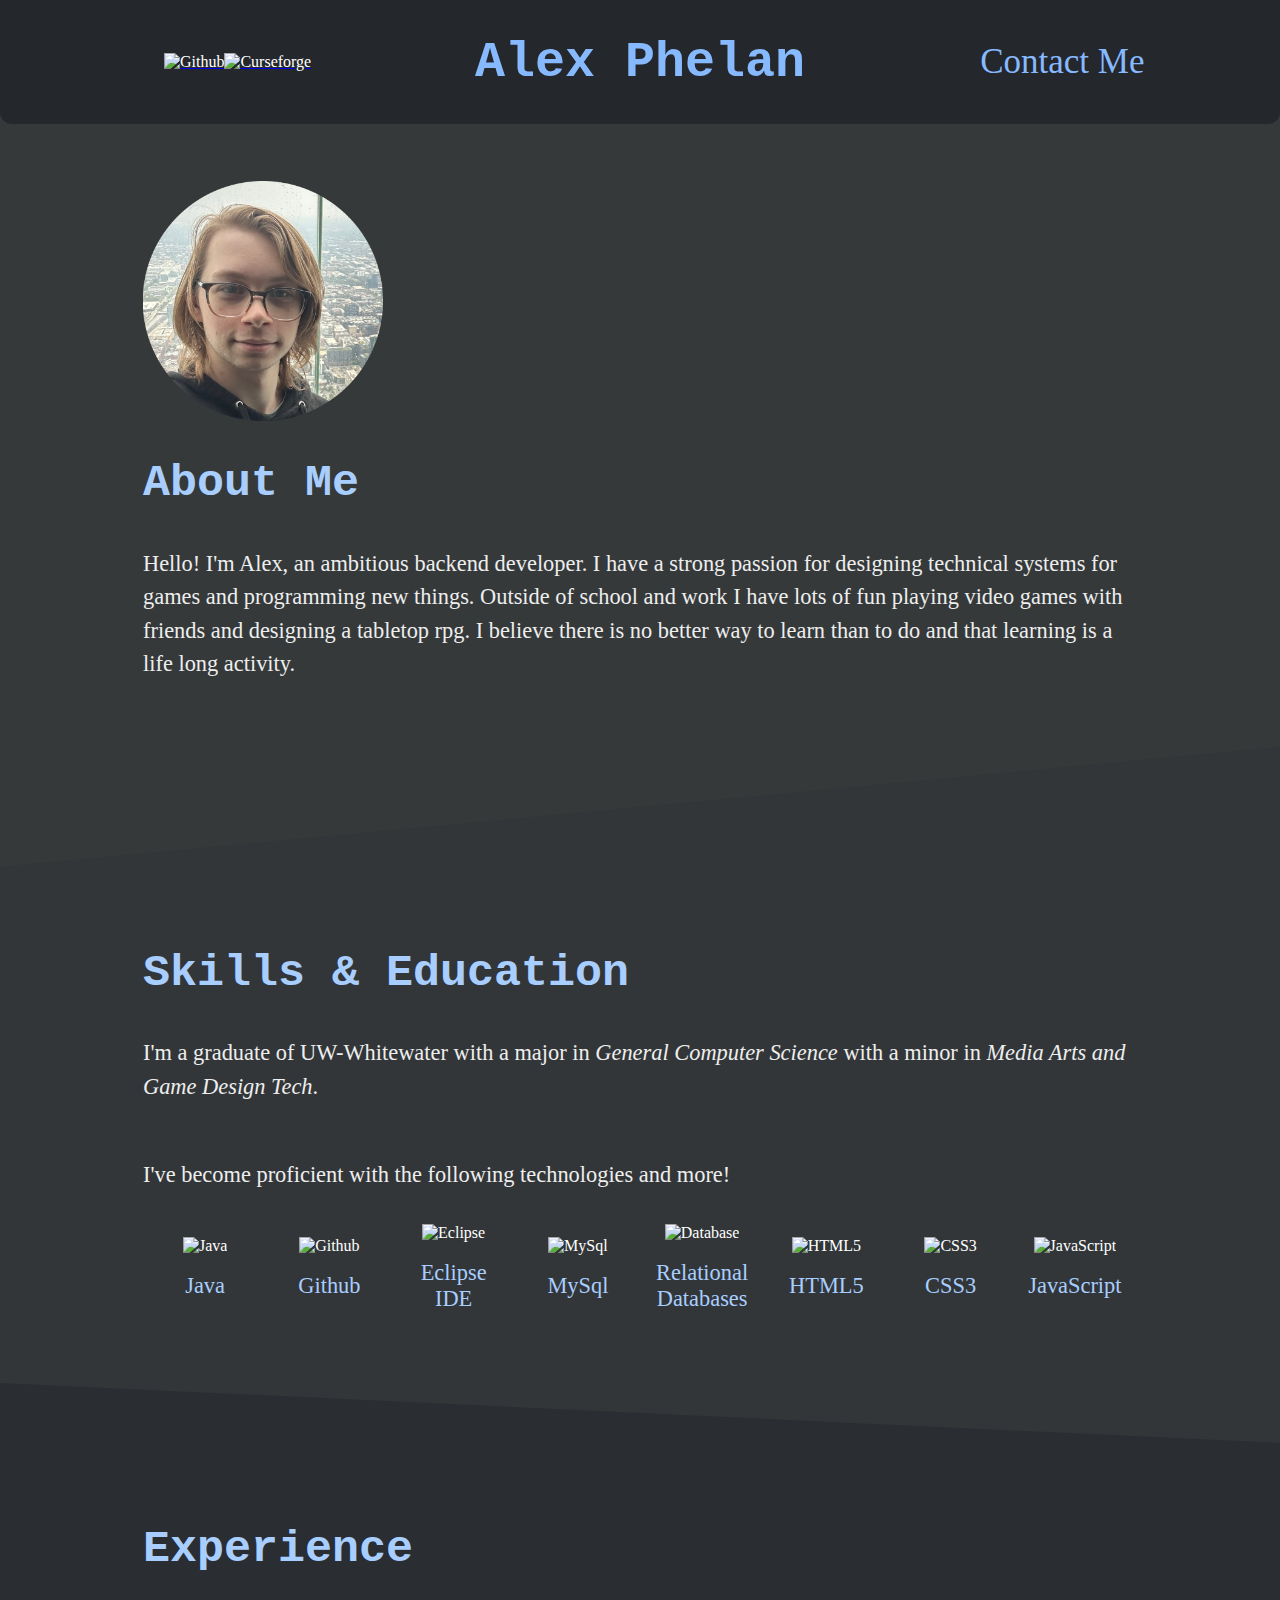
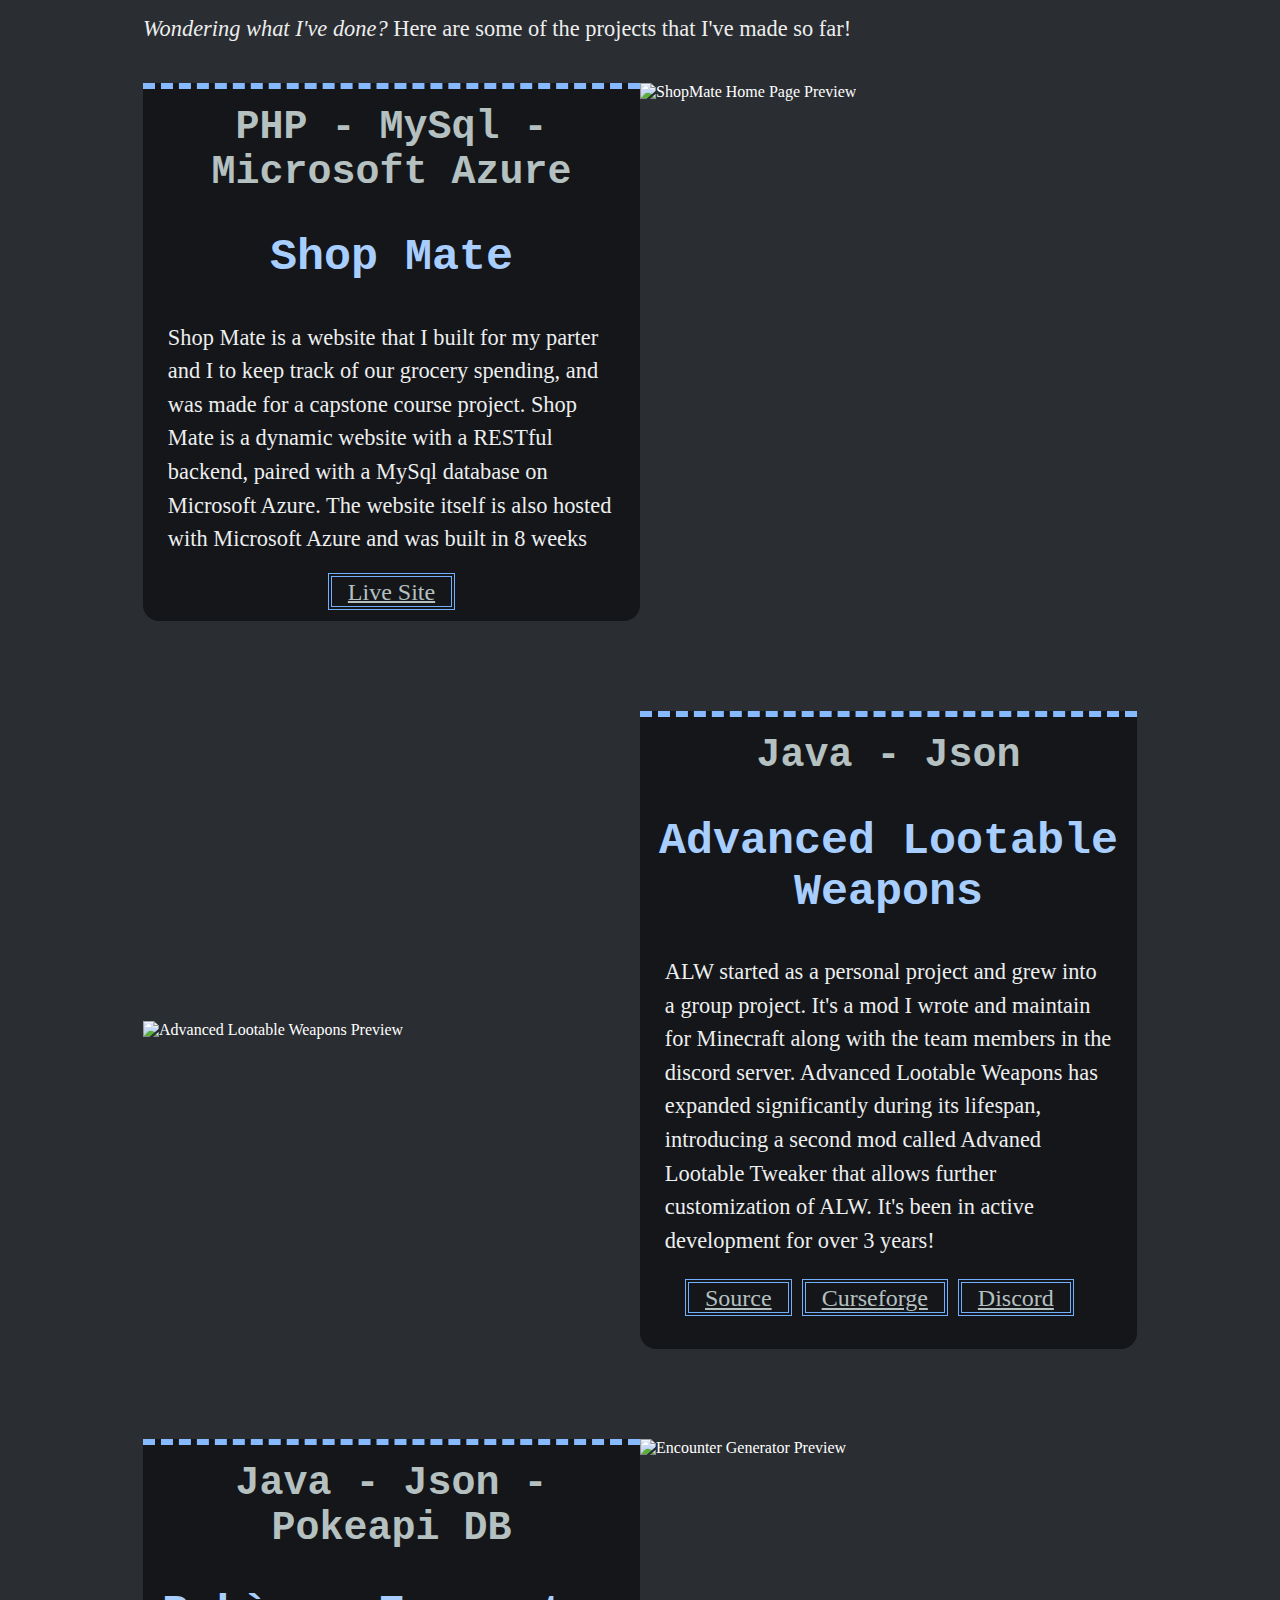
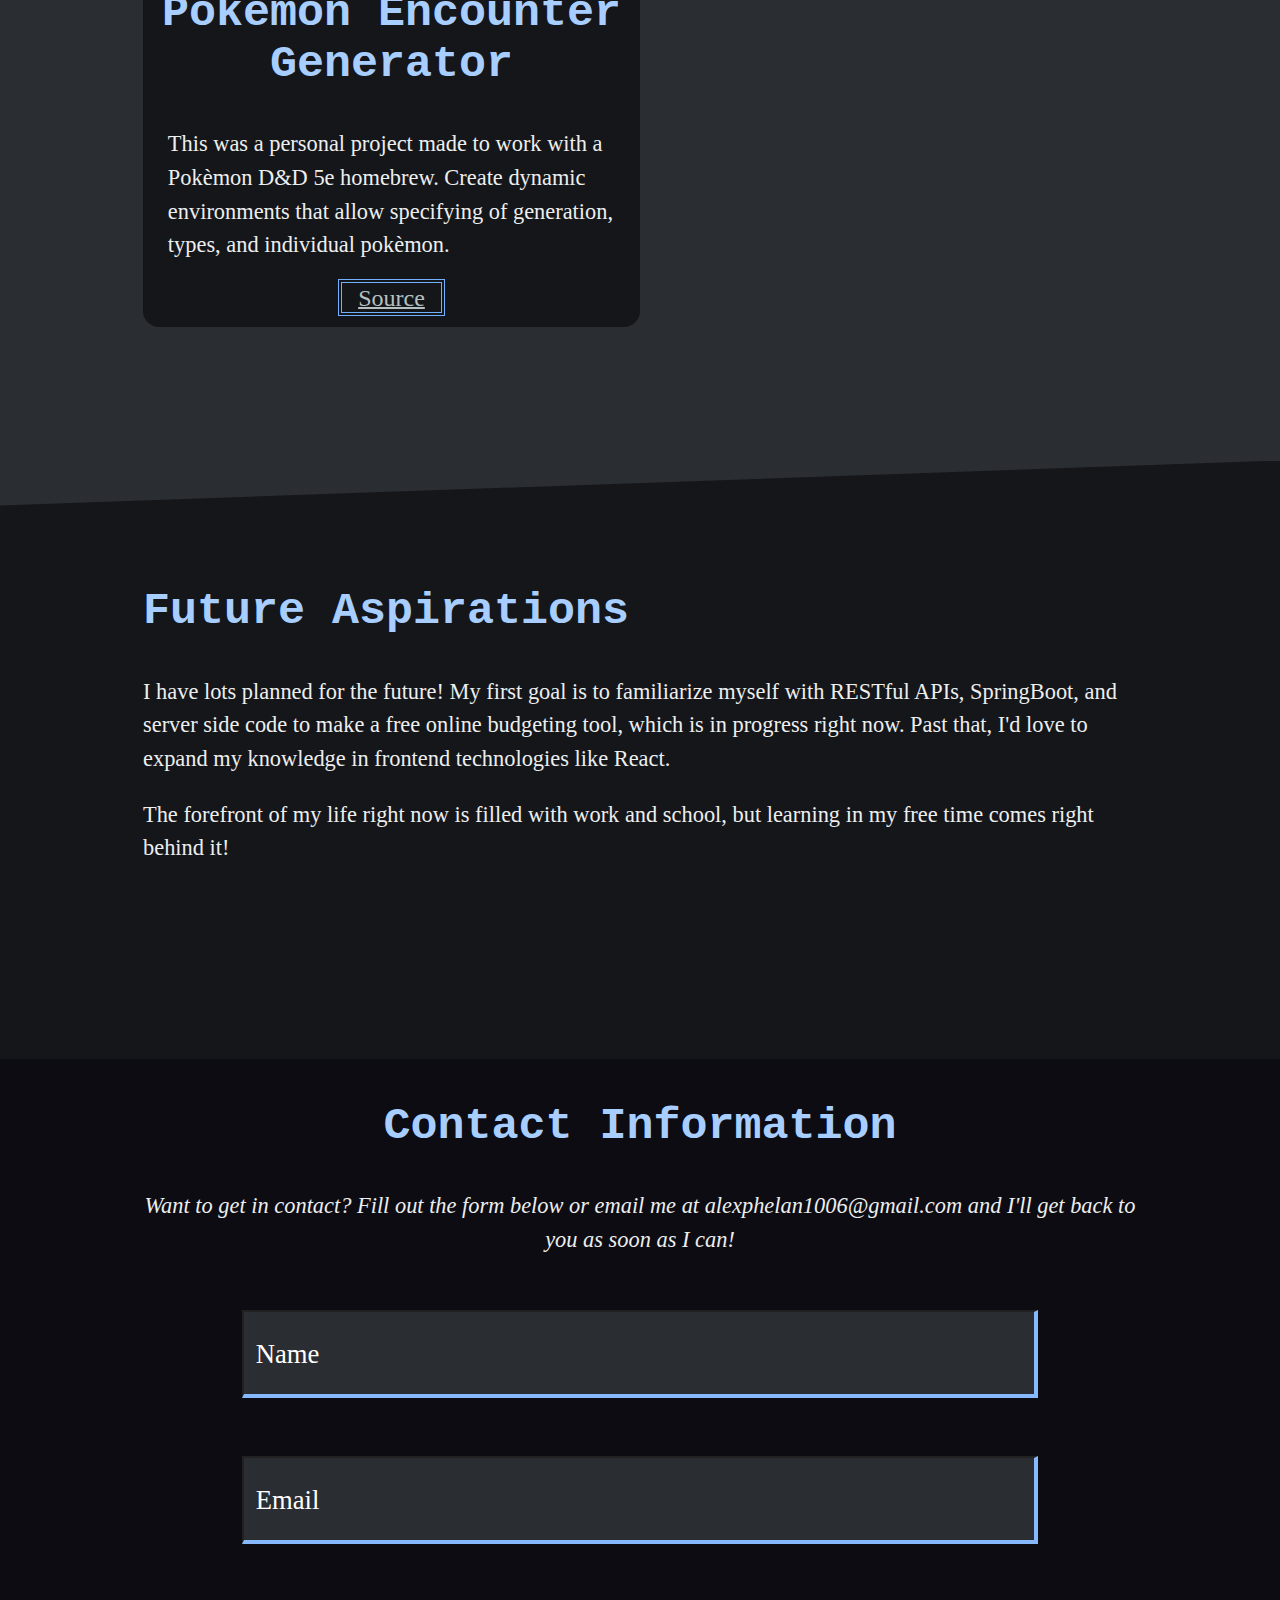
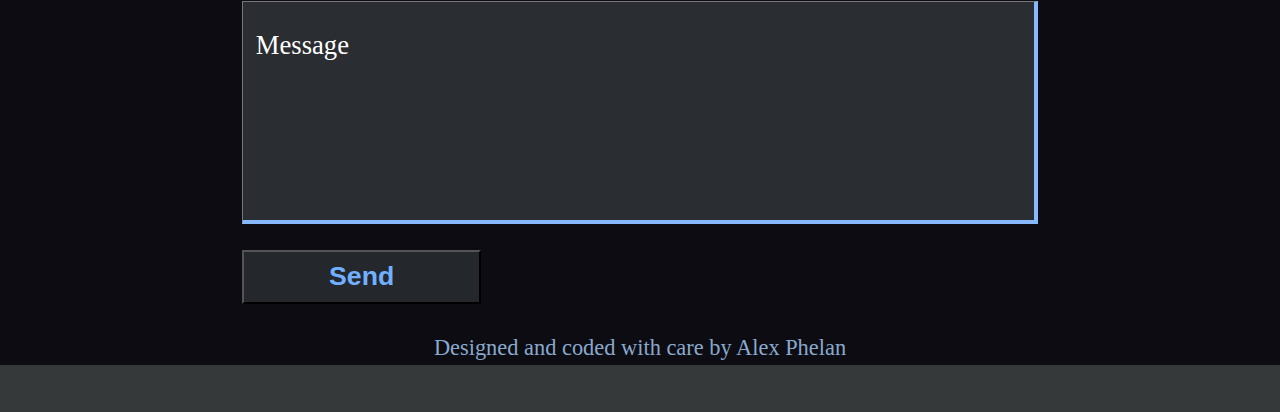
==== commit 809cadc0: "Updated Education" ====
--- a/index.html
+++ b/index.html
@@ -45,22 +45,16 @@
 		<div class=triangle1></div>
 
 		<div id="secondbody">
-			<div class="bodycontainer twocolumn">
+			<div class="bodycontainer">
 				<section class="bodycontent" id="education">
 					<h2>Skills &amp; Education</h2> 
 					<p>
-						I'm a student at UW-Whitewater with a major in <i>General Computer Science</i> with a minor in <i>Media Arts and Game Design Tech</i>.
-					</p>
-
-					<hr>
-
-					<p>
-						I'm currently enrolled in Compsci 381: Javascript and DHTML, Compsci 381: Serverside Scripting, MAGD 487: MAGD Portfolio Capstone, and MAGD 488: MAGD Team Projects. This is my last semester before graduation in December 2024.
+						I'm a graduate of UW-Whitewater with a major in <i>General Computer Science</i> with a minor in <i>Media Arts and Game Design Tech</i>.
 					</p>
 				</section>
 				<section class="bodycontent" id="skills">
 					<p>
-						These are the skills that I've become proficient with:
+						I've become proficient with the following technologies and more!
 					</p>
 					<div class="skills">
 						<div class="iconbox">
@@ -111,6 +105,20 @@
 					</p>
 
 					<div class="projectwrapper">
+						<div class="project">
+							<div class="projectcontent">
+								<h3>PHP - MySql - Microsoft Azure</h3>
+								<h2>Shop Mate</h2>
+								<p>Shop Mate is a website that I built for my parter and I to keep track of our grocery spending, and was made for a capstone course project. Shop Mate is a dynamic website with a RESTful backend, paired with a MySql database on Microsoft Azure. The website itself is also hosted with Microsoft Azure and was built in 8 weeks</p>
+								<div class="projectlink">
+									<a href="https://shopmateus.azurewebsites.net" target="_blank" aria-label="Open the ShopMate website in a new window">Live Site</a>
+								</div>
+							</div>
+							<div class="projectimg">
+								<img src="./images/ShopMateLogo.png" alt="ShopMate Home Page Preview">
+							</div>
+						</div>
+
 						<div class="project">
 							<div class="projectcontent">
 								<h3>Java - Json</h3>
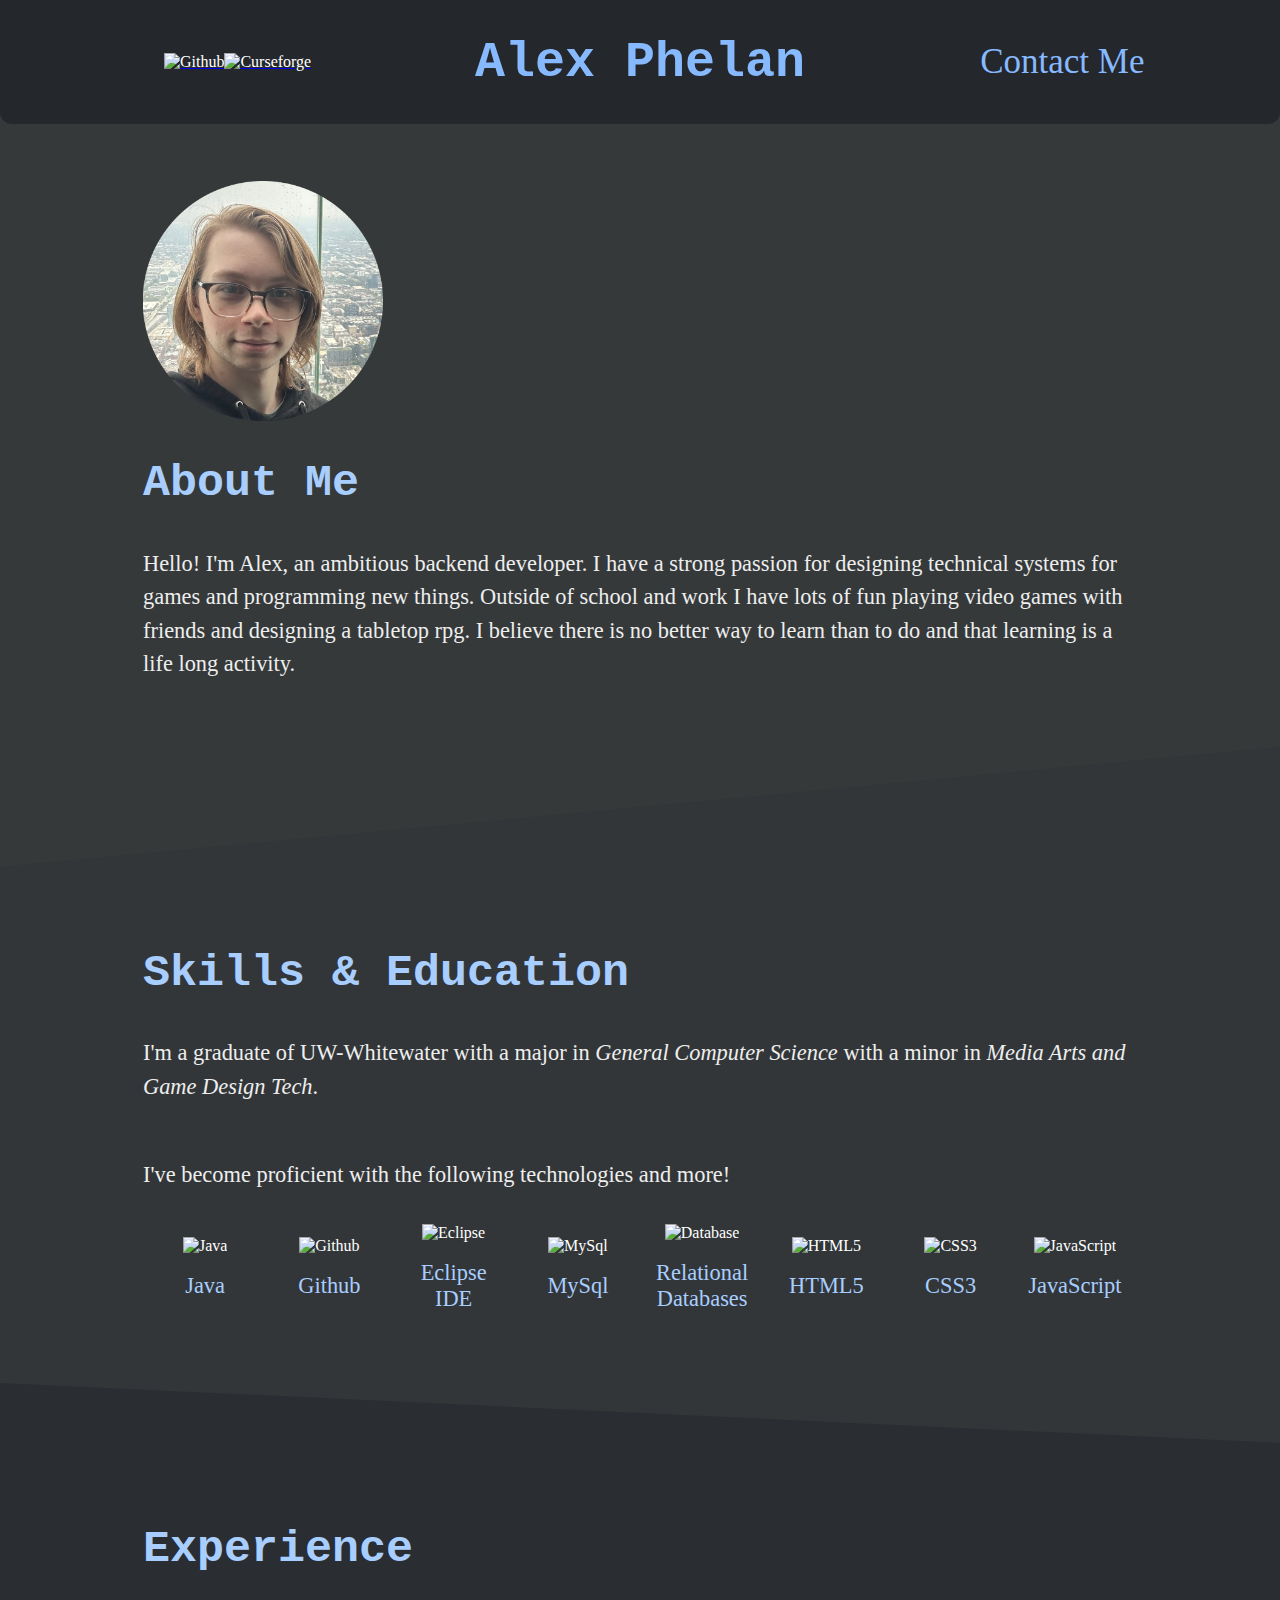
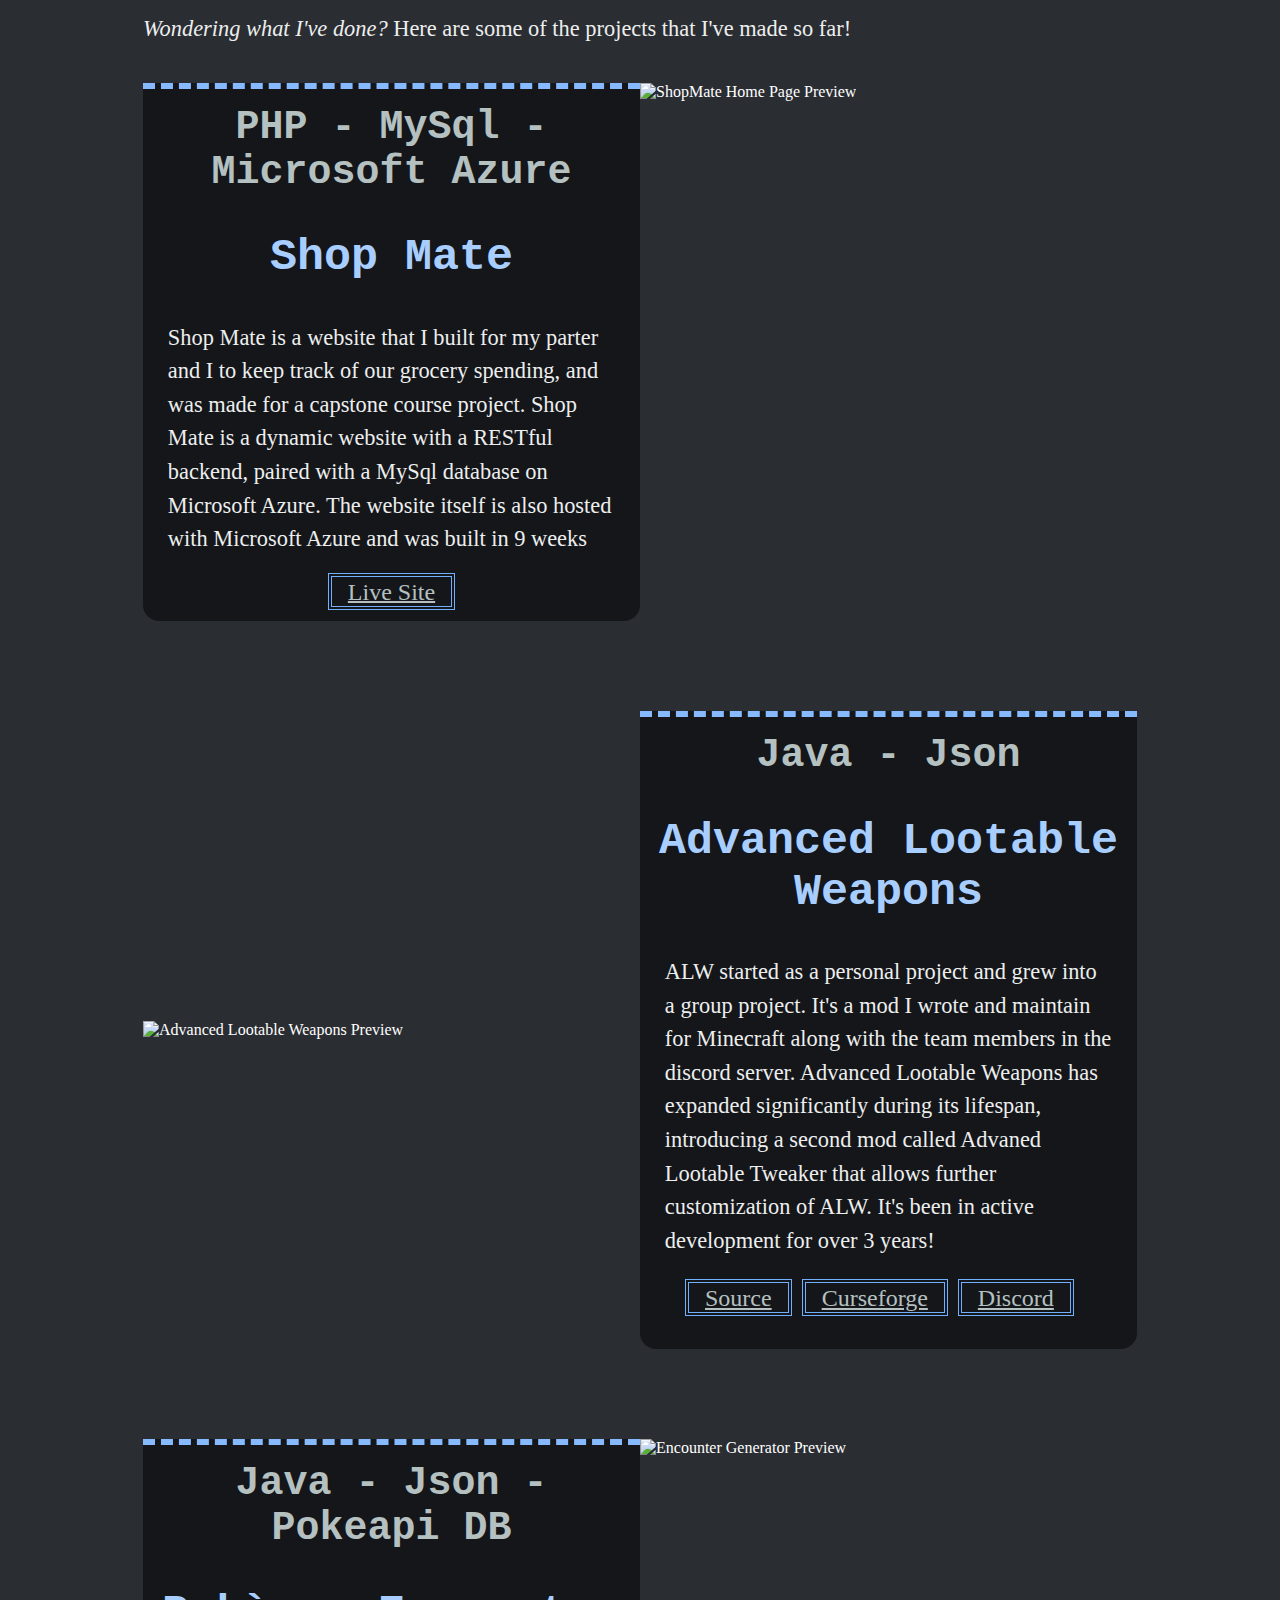
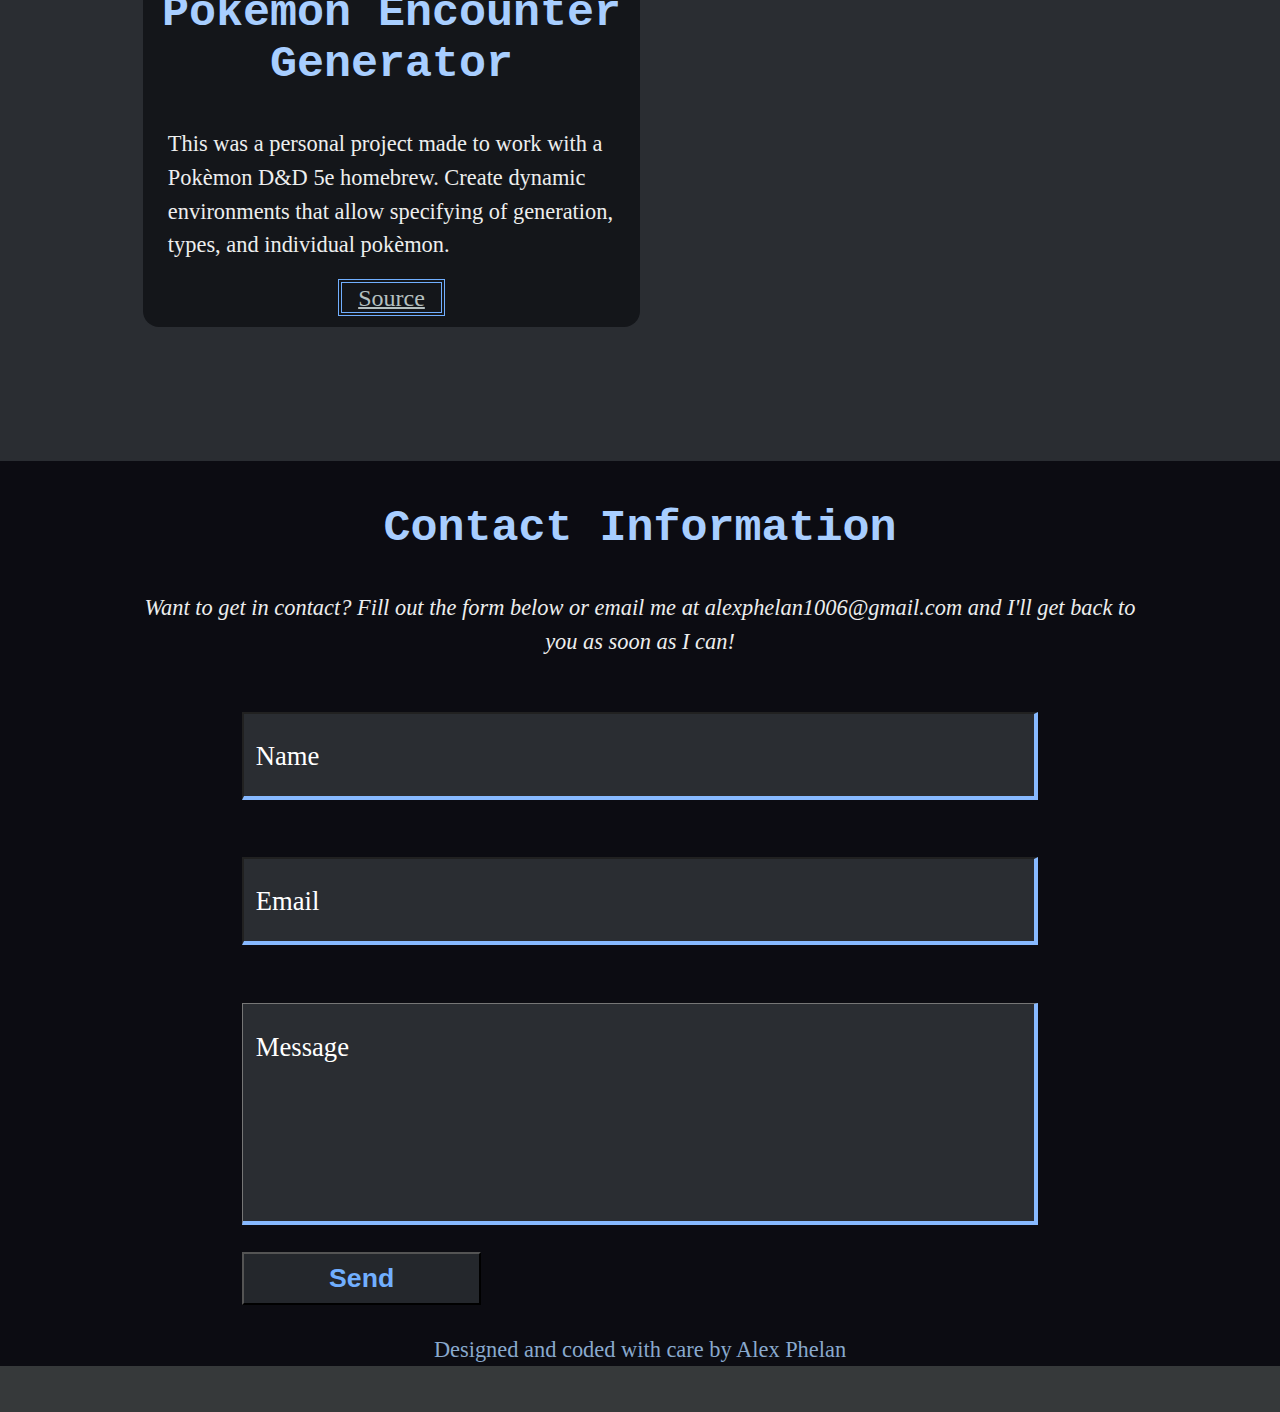
==== commit 9592e0c3: "Update" ====
--- a/index.html
+++ b/index.html
@@ -109,7 +109,7 @@
 							<div class="projectcontent">
 								<h3>PHP - MySql - Microsoft Azure</h3>
 								<h2>Shop Mate</h2>
-								<p>Shop Mate is a website that I built for my parter and I to keep track of our grocery spending, and was made for a capstone course project. Shop Mate is a dynamic website with a RESTful backend, paired with a MySql database on Microsoft Azure. The website itself is also hosted with Microsoft Azure and was built in 8 weeks</p>
+								<p>Shop Mate is a website that I built for my parter and I to keep track of our grocery spending, and was made for a capstone course project. Shop Mate is a dynamic website with a RESTful backend, paired with a MySql database on Microsoft Azure. The website itself is also hosted with Microsoft Azure and was built in 9 weeks</p>
 								<div class="projectlink">
 									<a href="https://shopmateus.azurewebsites.net" target="_blank" aria-label="Open the ShopMate website in a new window">Live Site</a>
 								</div>
@@ -155,21 +155,18 @@
 			</div>
 		</div>
 
-		<div class="triangle triangle3"></div>
+		<!-- <div class="triangle triangle3"></div>
 
 		<div id="fourthbody">
 			<div class="bodycontainer">
 				<section class="bodycontent" id="future">
-					<h2>Future Aspirations</h2> 
+					<h2>Future Aspirations</h2>
 					<p>
-						I have lots planned for the future! My first goal is to familiarize myself with RESTful APIs, SpringBoot, and server side code to make a free online budgeting tool, which is in progress right now. Past that, I'd love to expand my knowledge in frontend technologies like React.
-					</p>
-					<p>
-						The forefront of my life right now is filled with work and school, but learning in my free time comes right behind it!
+						The forefront of my life right now is filled with work and job hunting, but learning in my free time comes right behind it!
 					</p>
 				</section>
 			</div>
-		</div>
+		</div> -->
 	</main>
 	<footer>
 		<section id="contactform">
